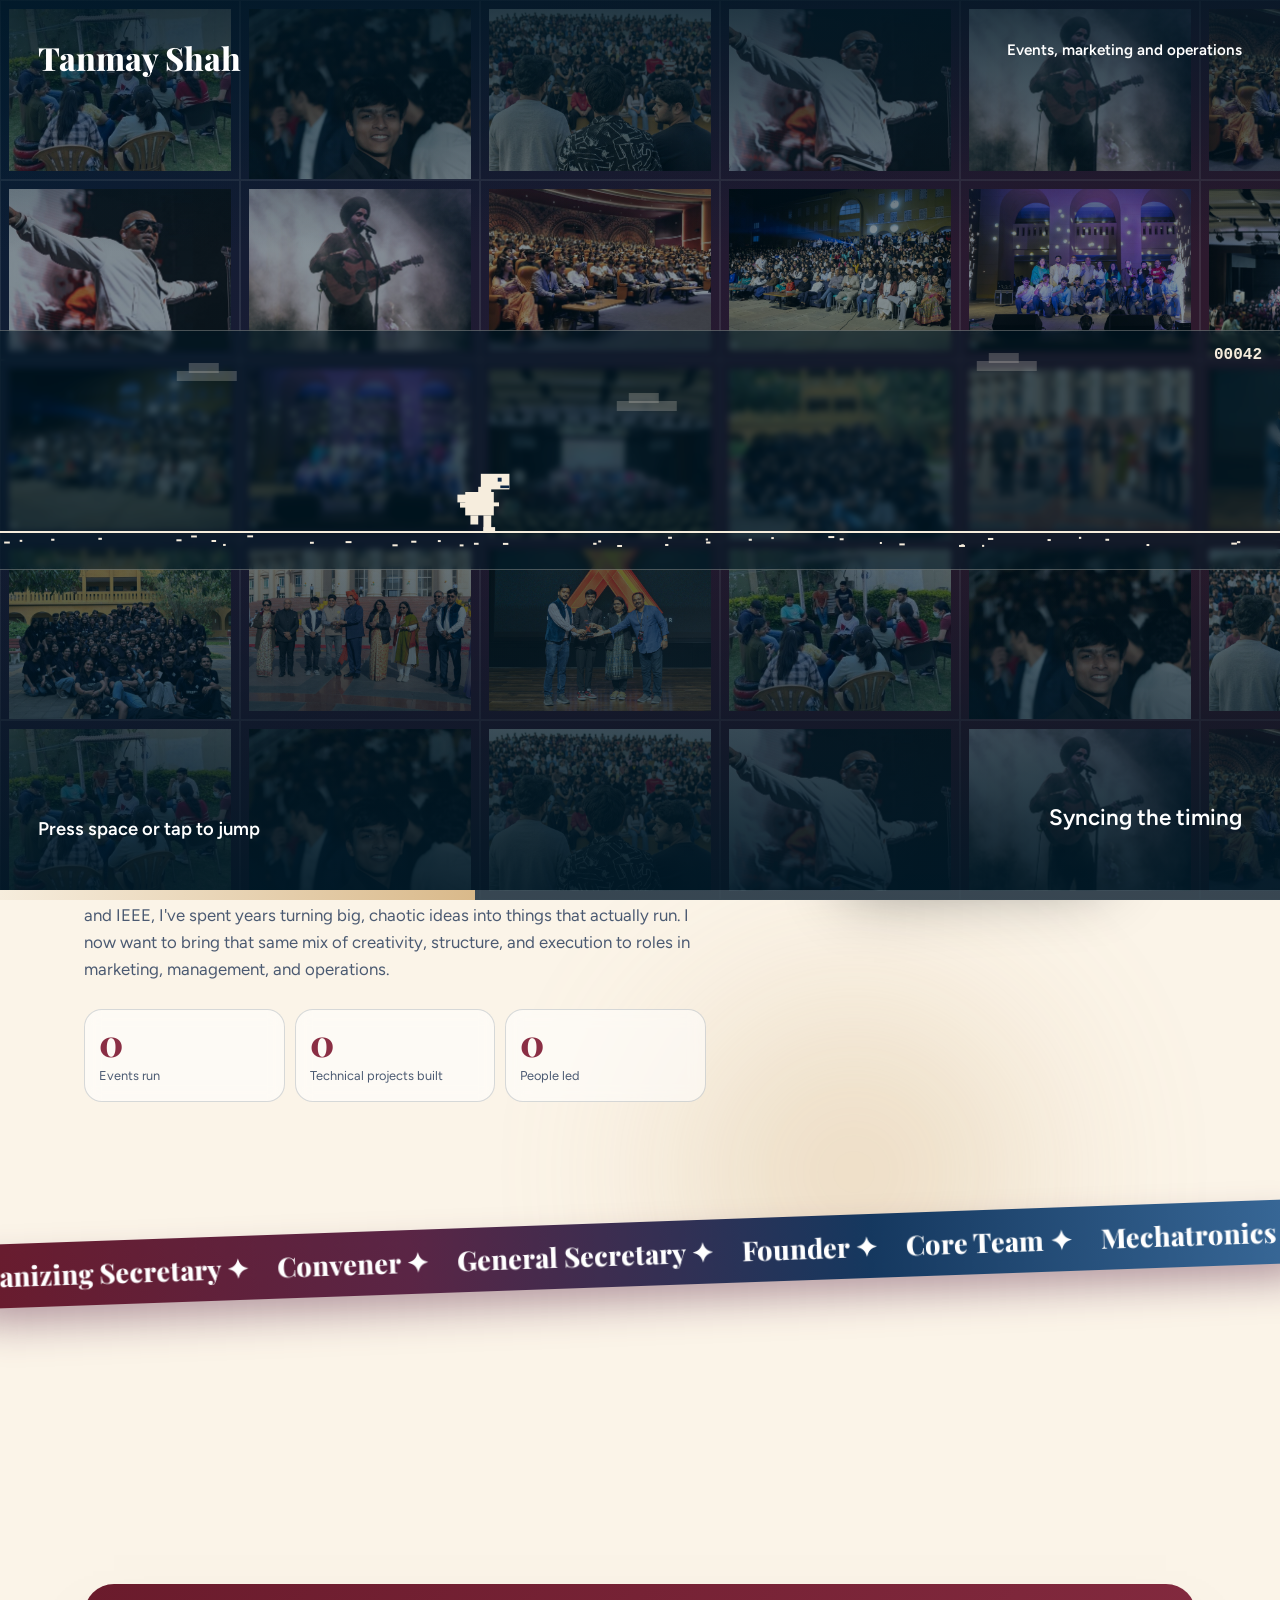
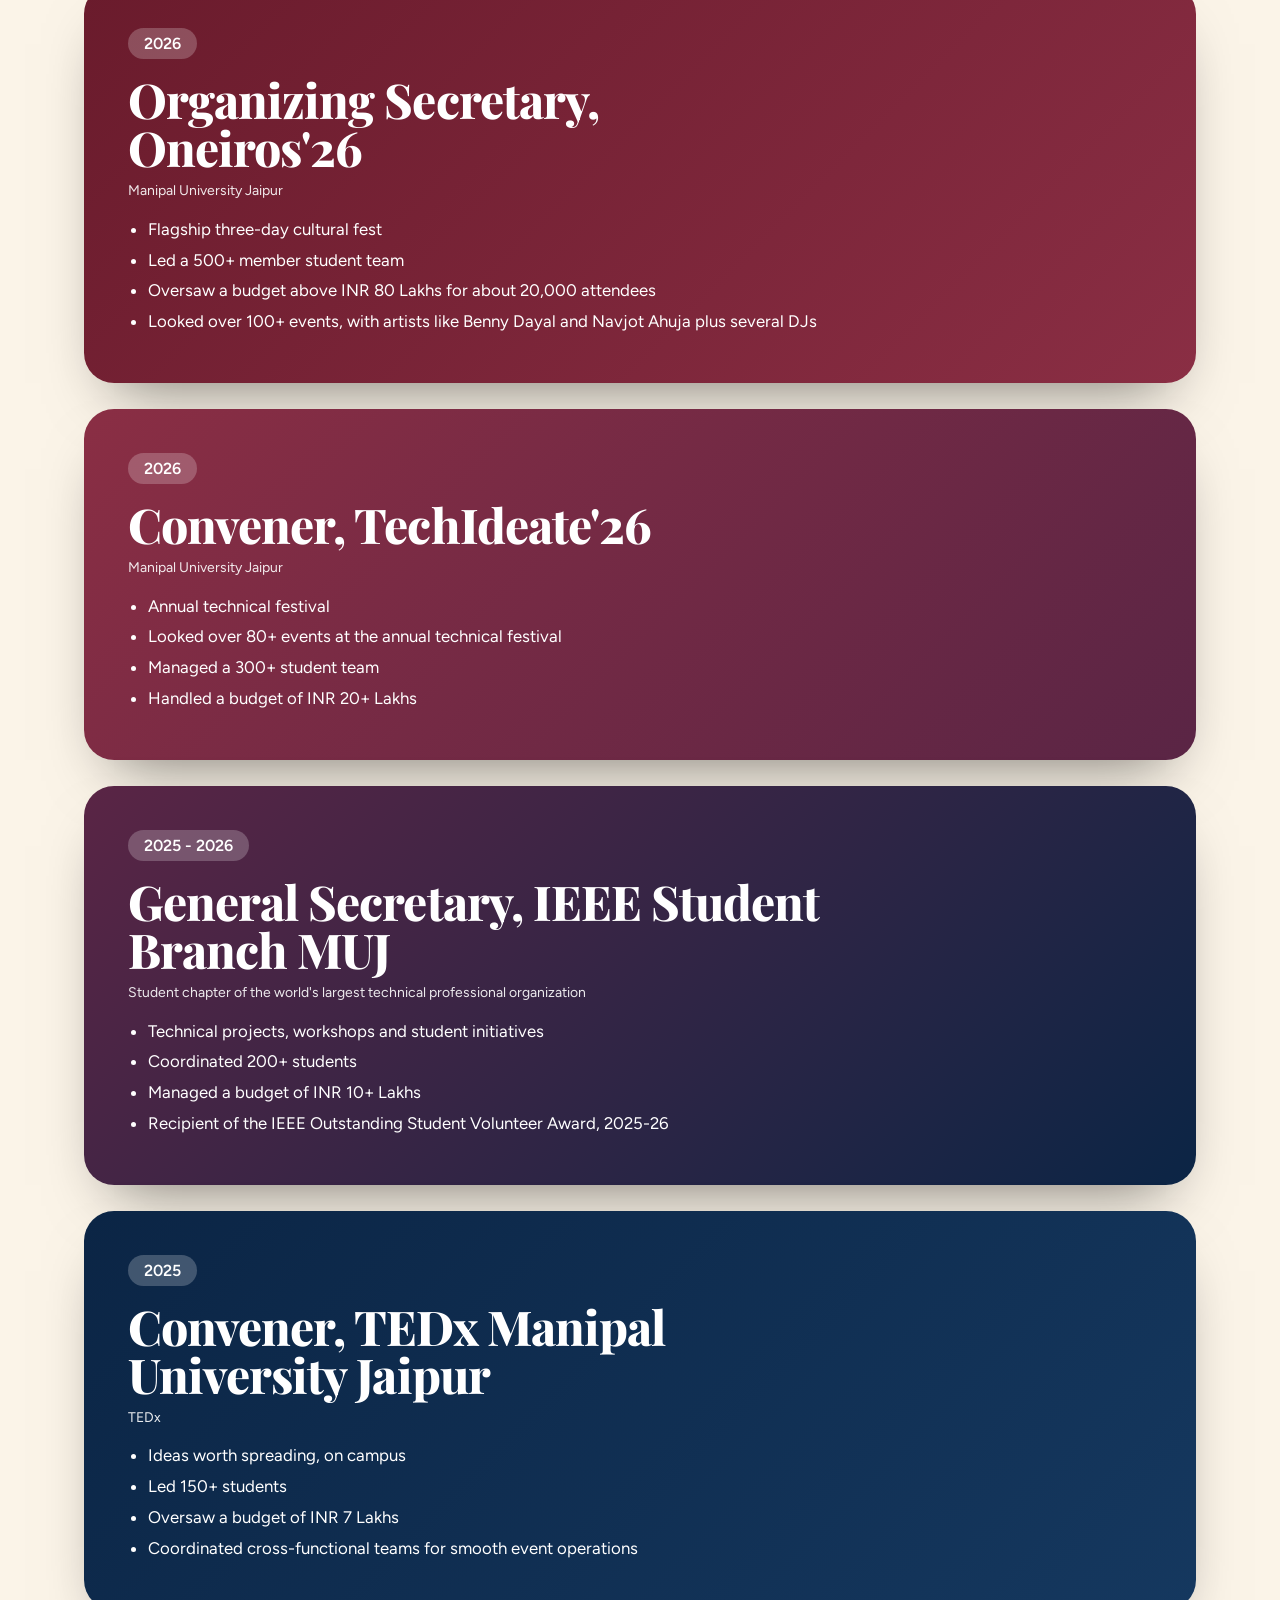
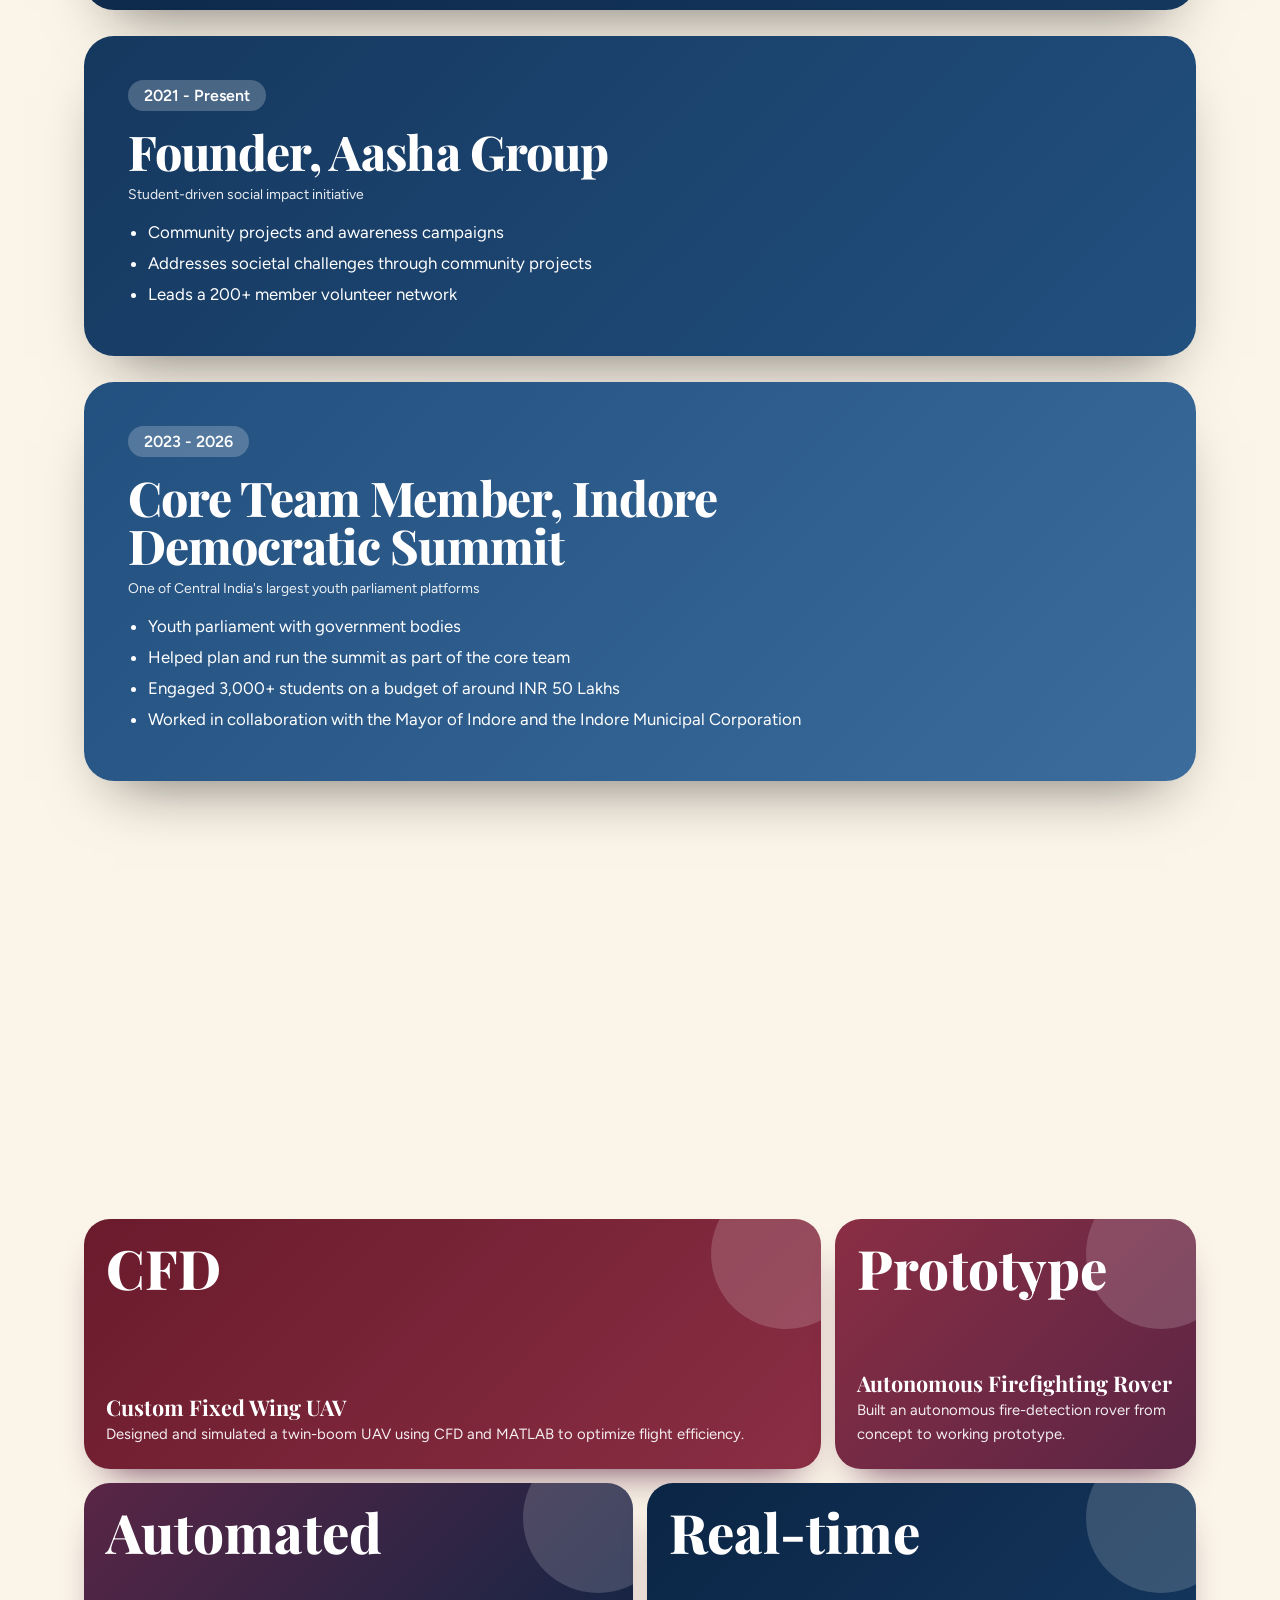
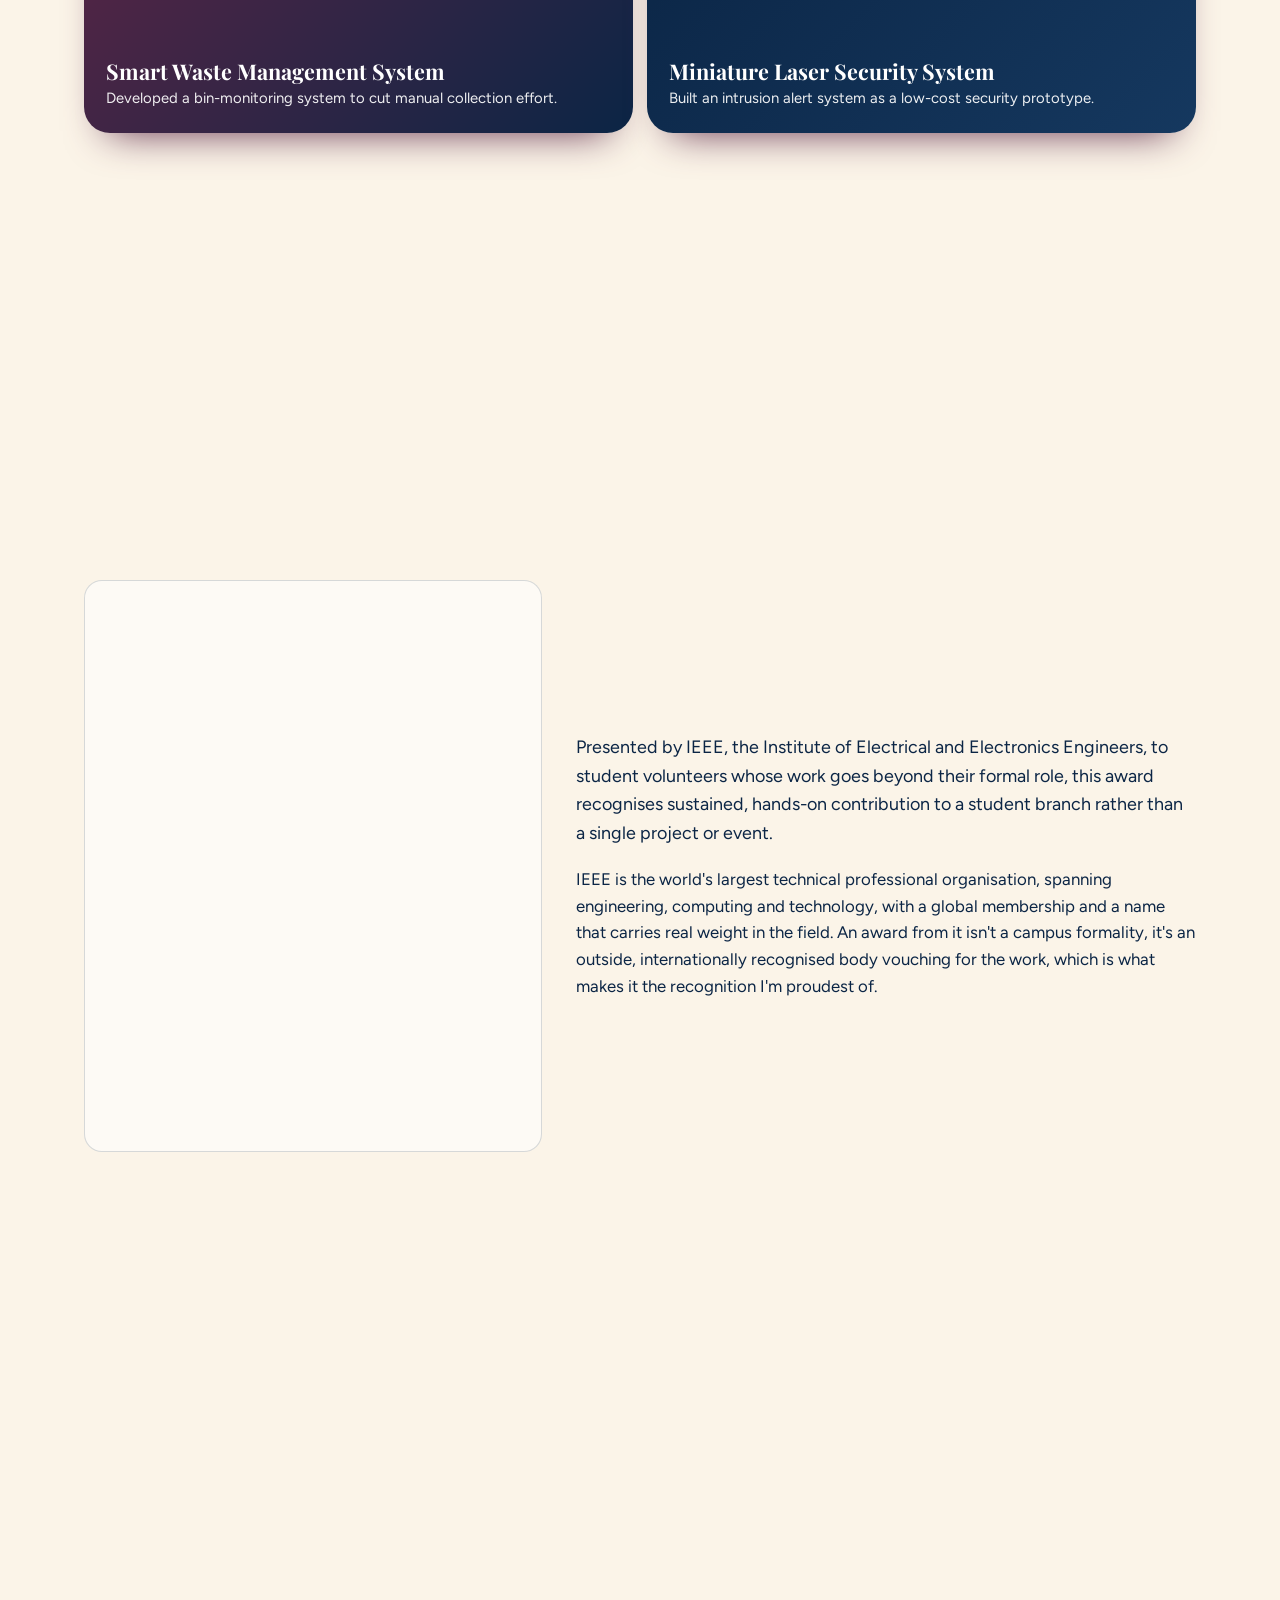
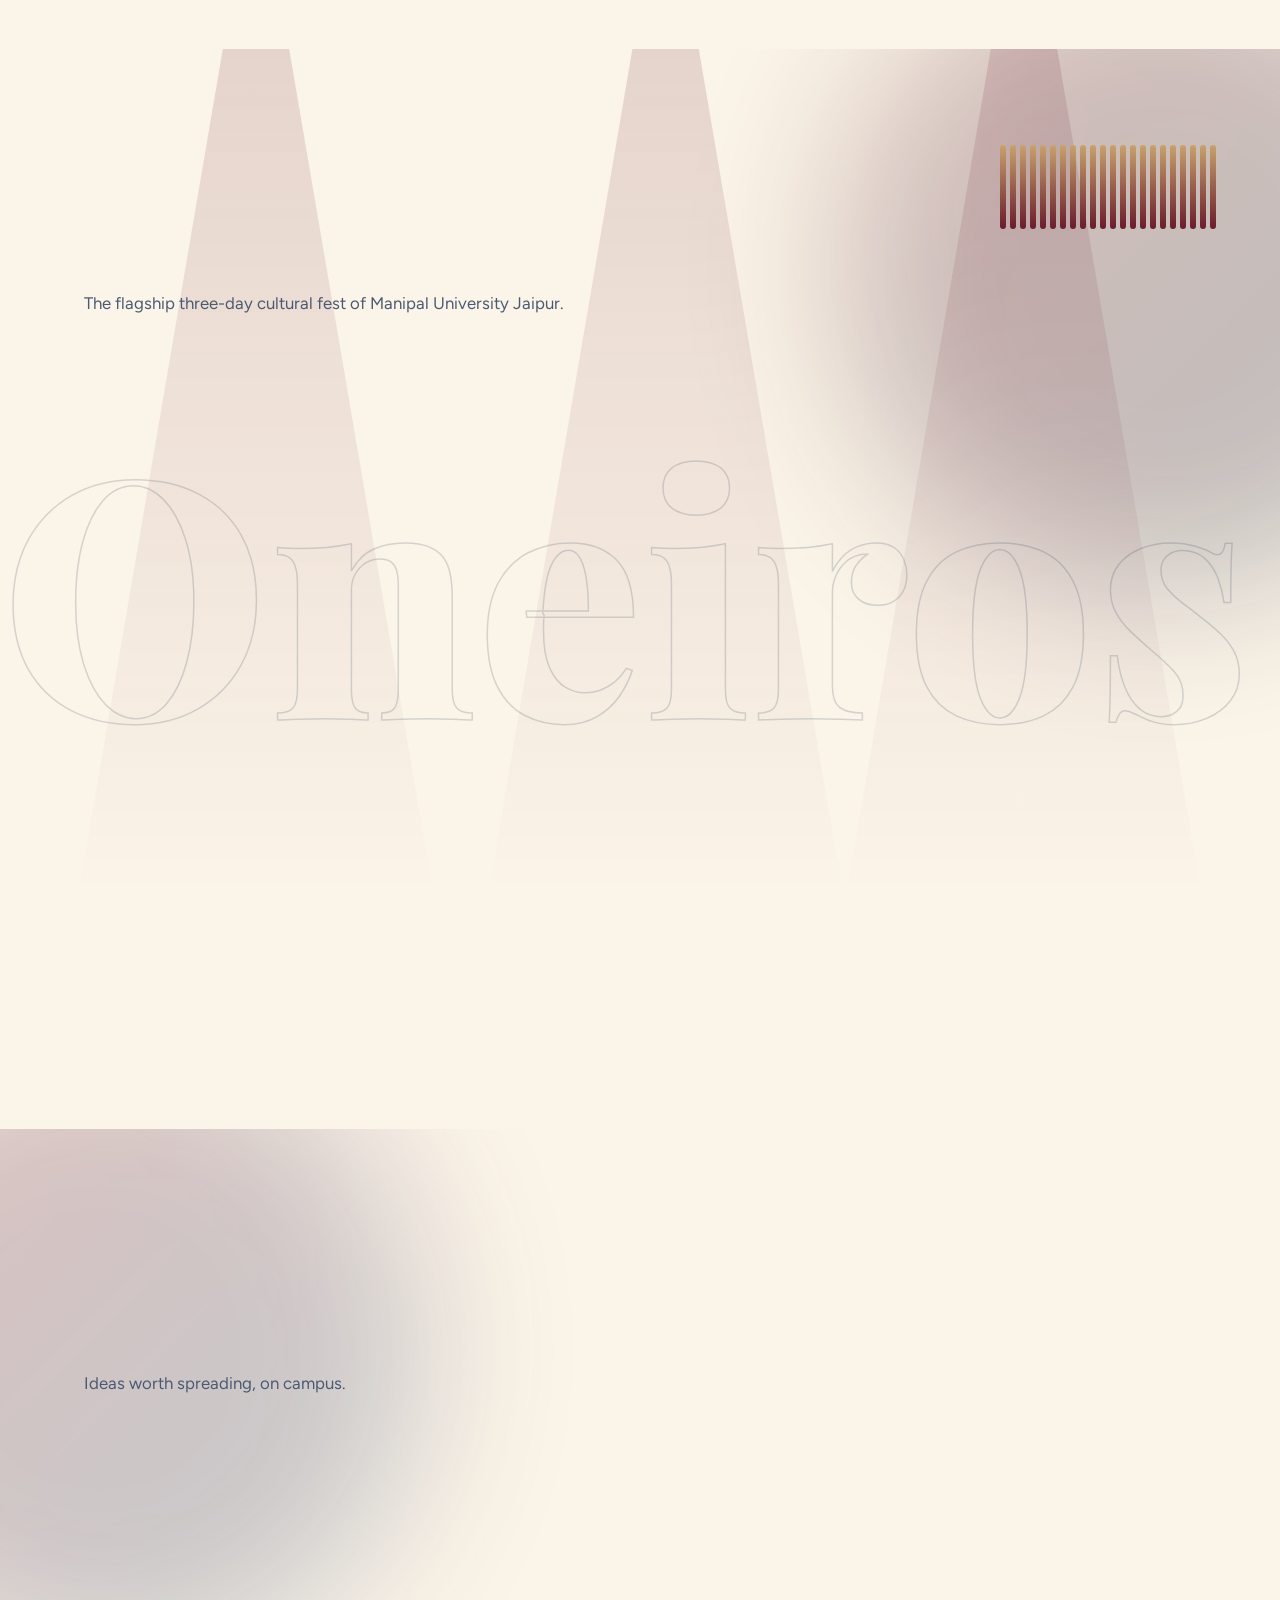
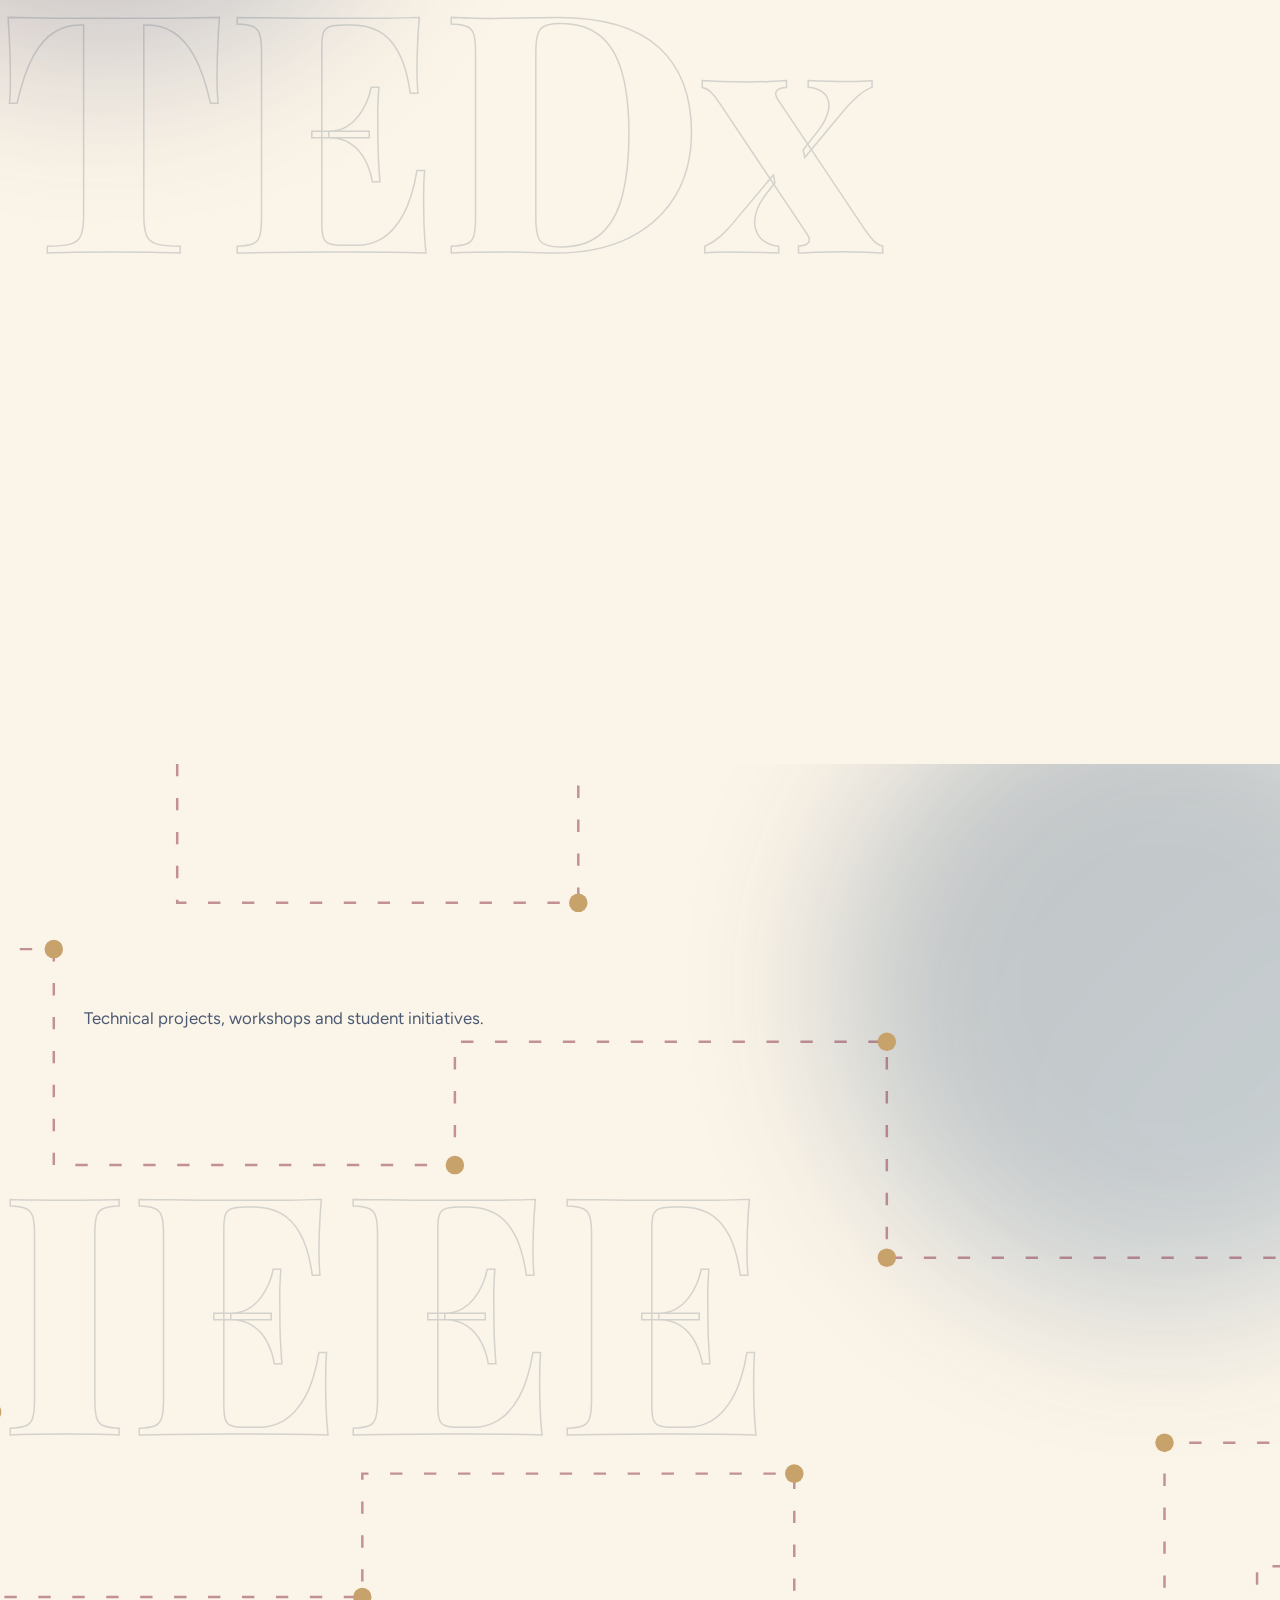
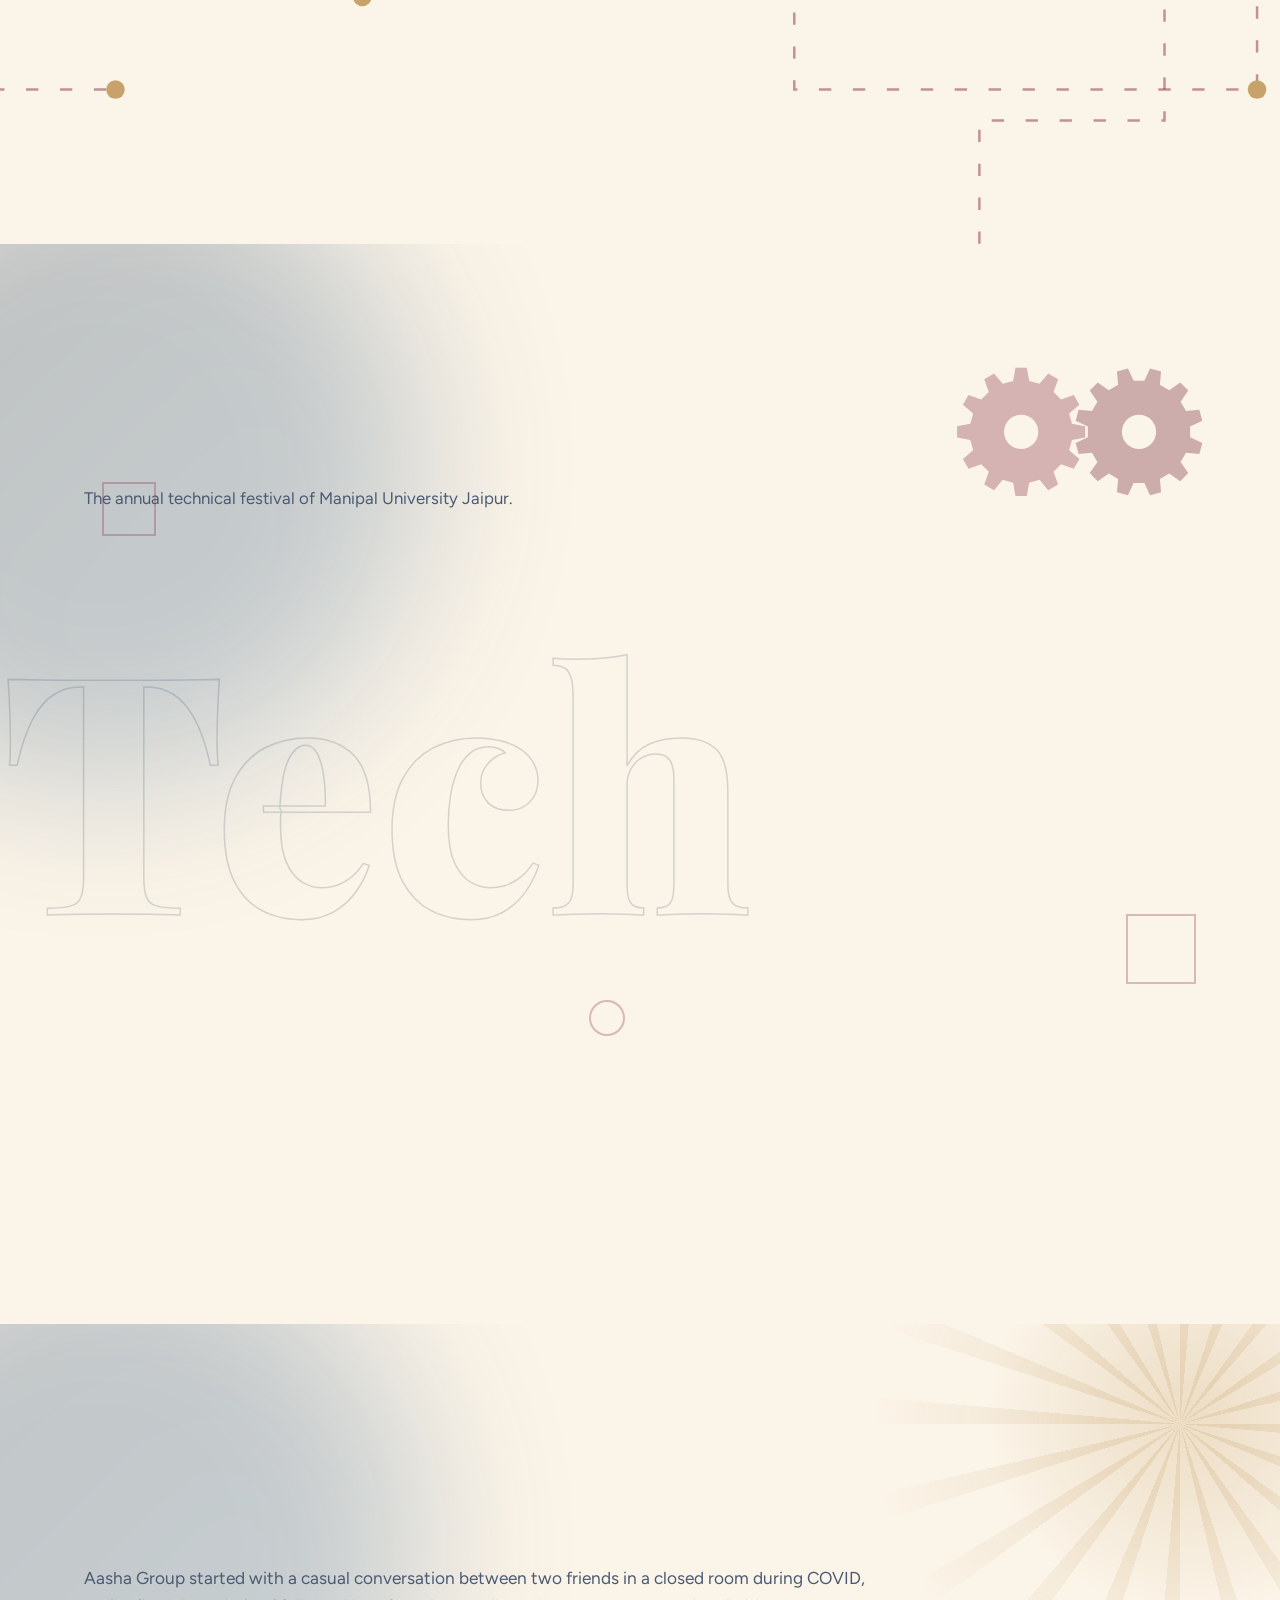
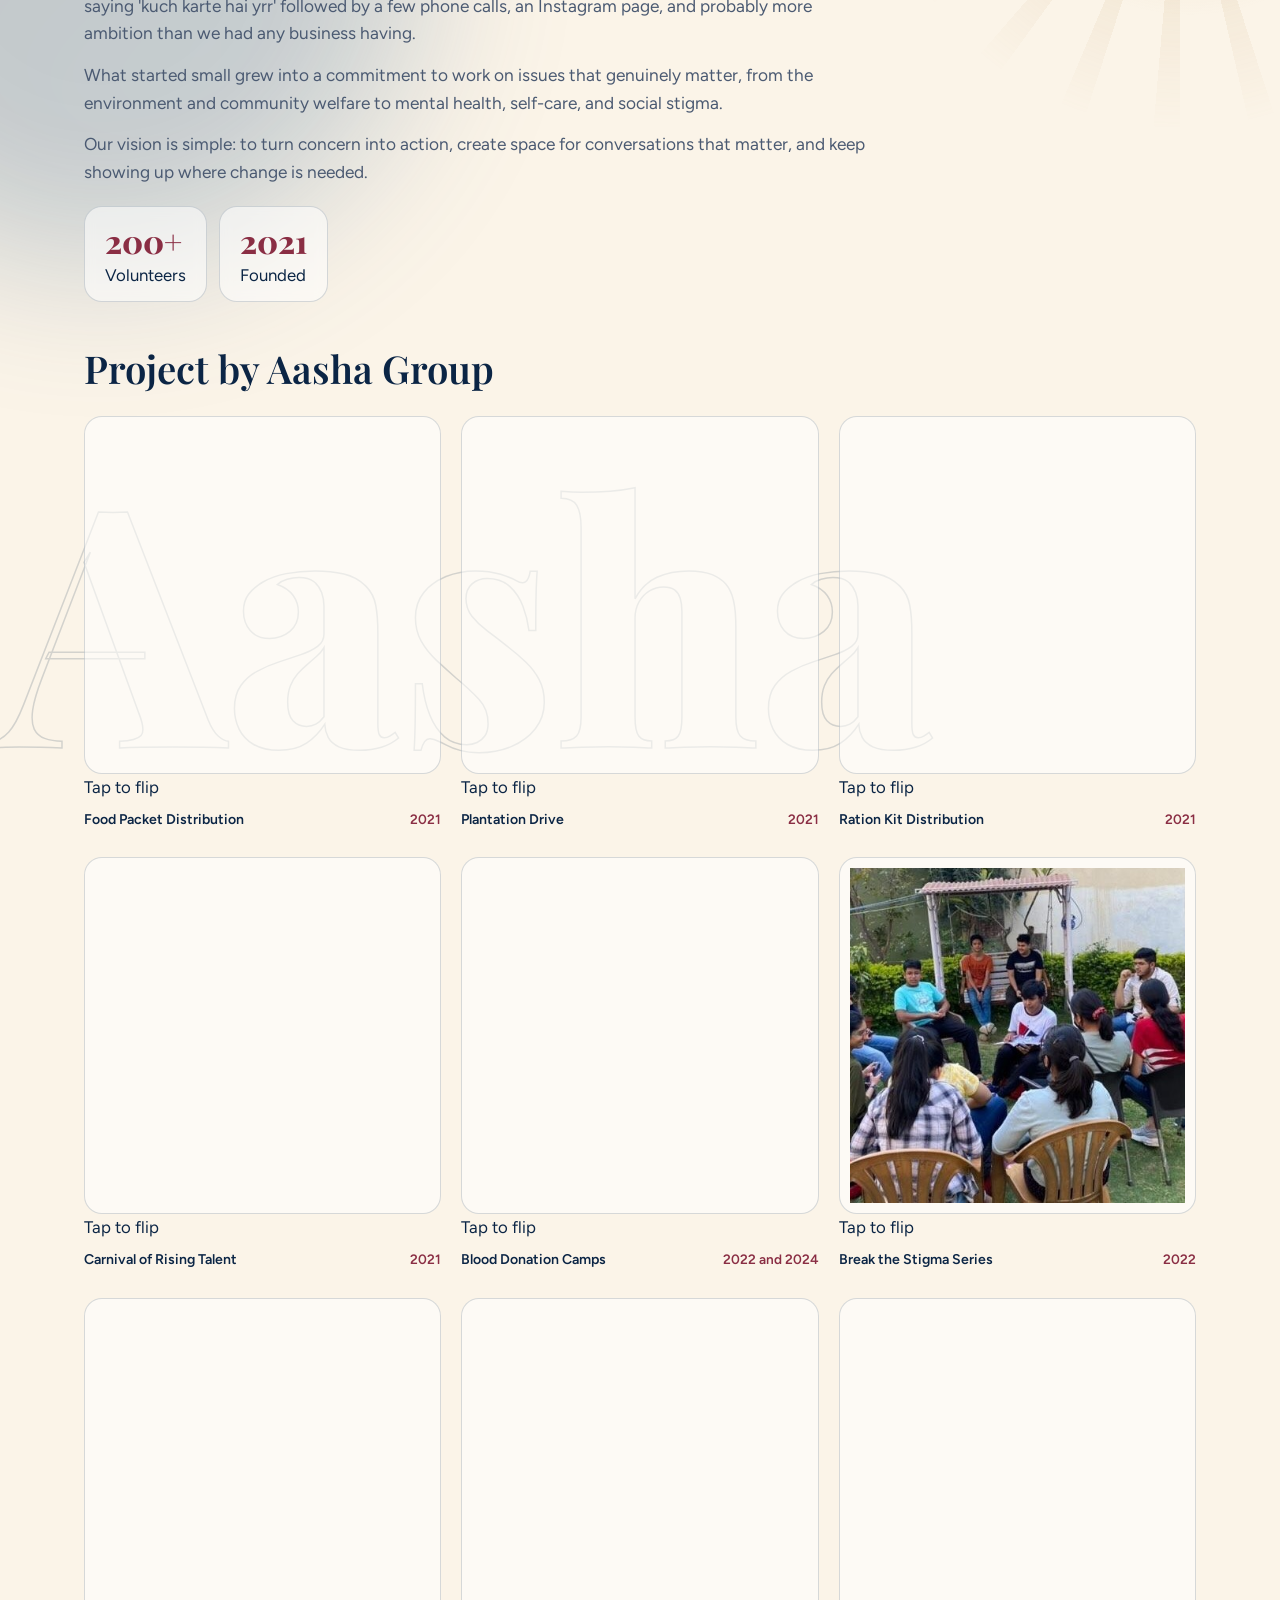
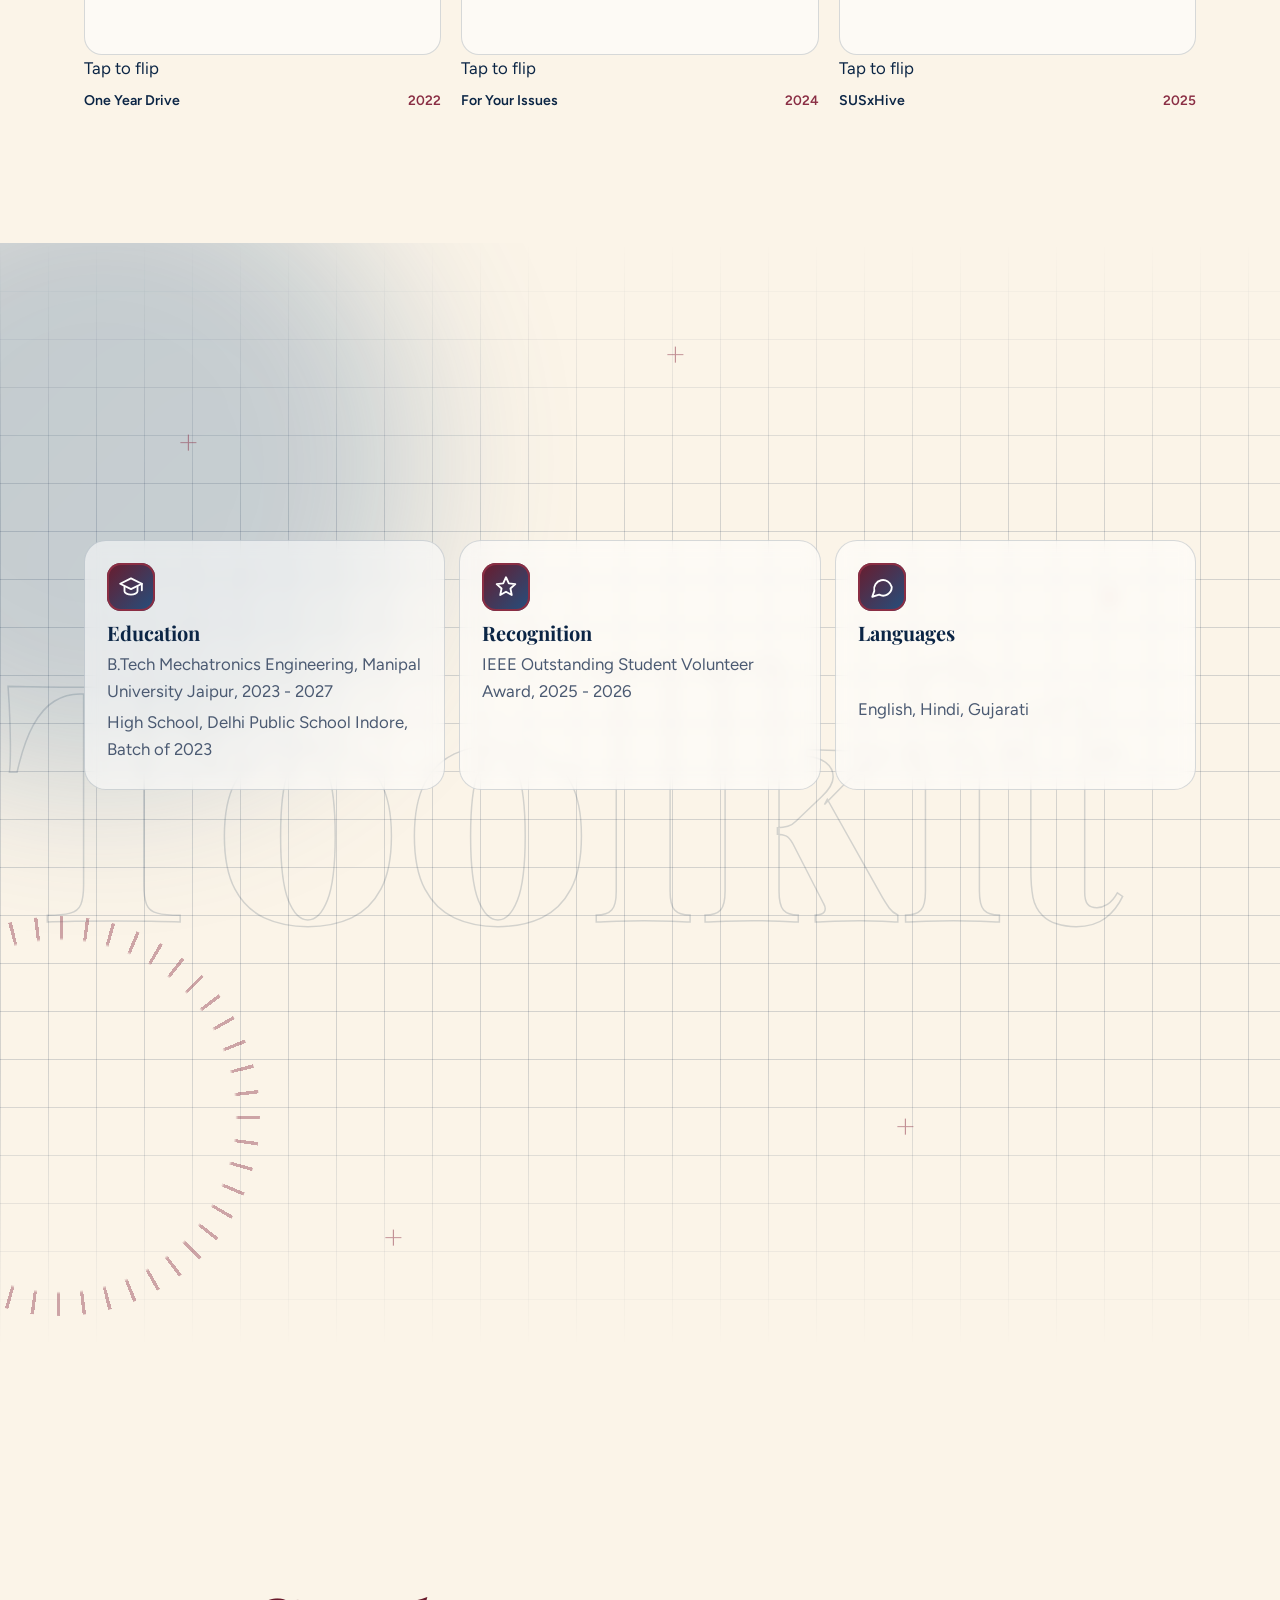
==== index.html @ f2cc5a5d "Add files via upload" ====
<!DOCTYPE html>
<html lang="en" class="ld">
<head>
<meta charset="utf-8">
<meta name="viewport" content="width=device-width, initial-scale=1, viewport-fit=cover">
<title>Tanmay Shah | Events, Marketing & Operations</title>
<link rel="preconnect" href="https://fonts.googleapis.com">
<link href="https://fonts.googleapis.com/css2?family=Playfair+Display:ital,wght@0,600;0,800;1,600&family=Figtree:wght@400;600&display=swap" rel="stylesheet">
<link rel="stylesheet" href="styles.css">
</head>
<body>
<div id="ld" aria-label="Loading"><div class="cu l"></div><div class="cu r"></div><div class="rows" id="ldr" aria-hidden="true"></div><div class="scrim"></div><div class="core"><div class="nm">Tanmay Shah</div><div class="tg">Events, marketing and operations</div><div class="gm"><canvas id="ldc" aria-hidden="true"></canvas></div><div class="hn">Press space or tap to jump</div><div class="msg" id="ldm">Warming up the systems</div><div class="bar"><i id="ldb"></i></div></div></div>
<noscript><style>#ld{display:none}html.ld{overflow:auto}</style></noscript>
<div id="spot"></div>
<header><nav id="nav"><b>TS</b></nav><div id="bar"></div></header>

<div id="top">
 <div class="blob" style="width:480px;height:480px;left:-140px;top:60px;background:var(--g1)"></div>
 <div class="blob" style="width:420px;height:420px;right:-100px;top:-40px;background:var(--g3);animation-delay:-5s"></div>
 <div class="blob" style="width:340px;height:340px;right:20%;bottom:-120px;background:var(--g4);animation-delay:-9s"></div>
 <section id="about"><div id="hero">
  <div>
   <span class="chip">Open to marketing, management and operations internships</span><span class="chip aw">IEEE Outstanding Student Volunteer Award, 2025-26</span>
   <h1><span class="ln"><span class="gt">Tanmay</span></span><span class="ln"><span class="gt">Shah</span></span></h1>
   <p class="deg">B.Tech Mechatronics, Manipal University Jaipur, 2027</p>
   <p class="tag gt" id="tagline"></p>
   <p class="muted">Mechatronics student who treats events like machines: they work when the systems, timing, and people all click. From school councils to flagship fests, TEDx, and IEEE, I've spent years turning big, chaotic ideas into things that actually run. I now want to bring that same mix of creativity, structure, and execution to roles in marketing, management, and operations.</p>
   <div class="stats" id="stats"></div>
  </div>
  <div class="stage" id="stage">
   <div class="halo"></div><span class="orb o1"></span><span class="orb o2"></span><span class="orb o3"></span>
   <div class="pframe" id="pass"><div class="tape"></div><div class="cvw"><div id="cover"></div></div><div class="pcap"><strong>Tanmay Shah <span class="urf">urf</span> Joyyy</strong></div></div>
  </div>
 </div></section>
</div>
<div class="tick" aria-hidden="true"><div id="tick"></div></div>

<section id="leadership"><h2 class="rv">Leadership roles and positions</h2><p class="muted rv">Scroll on. Each role stacks over the last.</p><div id="stack" style="margin-top:40px"></div></section>

<section id="projects"><h2 class="rv">The Engineer Side</h2><p class="muted rv">Four builds, from a fixed-wing UAV to a laser security system.</p><div class="bento" id="proj"></div></section>

<section id="award"><h2 class="rv">IEEE Outstanding Student Volunteer Award</h2><div class="awd"><div class="awp"></div><div class="awt"><p class="lead">Presented by IEEE, the Institute of Electrical and Electronics Engineers, to student volunteers whose work goes beyond their formal role, this award recognises sustained, hands-on contribution to a student branch rather than a single project or event.</p><p>IEEE is the world's largest technical professional organisation, spanning engineering, computing and technology, with a global membership and a name that carries real weight in the field. An award from it isn't a campus formality, it's an outside, internationally recognised body vouching for the work, which is what makes it the recognition I'm proudest of.</p></div></div></section>

<section id="quests"><h2 class="rv">Side quests</h2><p class="muted rv">The smaller stages where I learned how teams tick.</p><div class="cl" id="quest"></div><div class="mun rv" id="mun"></div></section>

<div class="band" id="oneiros" style="--g:linear-gradient(135deg,var(--c0),var(--c3))"><section><h2 class="rv">Oneiros'26</h2><p class="muted">The flagship three-day cultural fest of Manipal University Jaipur.</p><div id="d-ono" style="margin-top:28px"></div></section></div>
<div class="band alt" id="tedx" style="--g:linear-gradient(135deg,var(--c1),var(--c5))"><section><h2 class="rv">TEDx MUJ 2025</h2><p class="muted">Ideas worth spreading, on campus.</p><div id="d-tedx" style="margin-top:28px"></div></section></div>
<div class="band" id="ieee" style="--g:linear-gradient(135deg,var(--c4),var(--c6))"><section><h2 class="rv">IEEE Student Branch MUJ</h2><p class="muted">Technical projects, workshops and student initiatives.</p><div id="d-ieee" style="margin-top:28px"></div></section></div>
<div class="band alt" id="techideate" style="--g:linear-gradient(135deg,var(--c3),var(--c6))"><section><h2 class="rv">TechIdeate'26</h2><p class="muted">The annual technical festival of Manipal University Jaipur.</p><div id="d-tech" style="margin-top:28px"></div></section></div>



<div class="band alt" id="aasha" style="--g:linear-gradient(135deg,var(--c4),var(--c6))"><section id="aashaIn"></section></div>

<div class="band alt" id="skills" style="--g:linear-gradient(135deg,var(--c5),var(--c6))"><section><h2 class="rv">Toolkit</h2><p class="muted rv">What I bring to a team, and the credentials behind it.</p>
<div class="info"><div><span class="ic"><svg viewBox="0 0 24 24" width="26" height="26" fill="none" stroke="currentColor" stroke-width="1.7" stroke-linecap="round" stroke-linejoin="round"><path d="M2 9l10-5 10 5-10 5z"/><path d="M6 11.5V16c0 1.5 3 3 6 3s6-1.5 6-3v-4.5"/><path d="M22 9v6"/></svg></span><h3>Education</h3><p>B.Tech Mechatronics Engineering, Manipal University Jaipur, 2023 - 2027</p><p>High School, Delhi Public School Indore, Batch of 2023</p></div><div><span class="ic"><svg viewBox="0 0 24 24" width="26" height="26" fill="none" stroke="currentColor" stroke-width="1.7" stroke-linecap="round" stroke-linejoin="round"><path d="M12 3l2.6 5.6 6 .7-4.5 4.1 1.2 6L12 16.4 6.7 19.4l1.2-6L3.4 9.3l6-.7z"/></svg></span><h3>Recognition</h3><p>IEEE Outstanding Student Volunteer Award, 2025 - 2026</p></div><div><span class="ic"><svg viewBox="0 0 24 24" width="26" height="26" fill="none" stroke="currentColor" stroke-width="1.7" stroke-linecap="round" stroke-linejoin="round"><path d="M21 12a8 8 0 0 1-11.6 7.1L3 21l1.9-5.4A8 8 0 1 1 21 12z"/></svg></span><h3>Languages</h3><p class="hi"><i>Hello</i><i lang="hi">नमस्ते</i><i lang="gu">કેમ છો</i></p><p>English, Hindi, Gujarati</p></div></div>
<div class="grp" id="skillBox"></div></section></div>
<section id="contact"><h2 class="rv">Contact me</h2><p class="big gt" id="ctag"></p><div class="links" id="links"></div></section>
<footer>Built by Tanmay Shah</footer>

<script src="script.js"></script>
</body>
</html>
---- styles.css ----
:root{--bg:#FBF4E8;--ink:#0B2545;--muted:#4B5A72;--glass:rgba(255,255,255,.55);--line:rgba(11,37,69,.16);--s0:#FBF4E8;--s1:#F6EDDD;--s2:#EFE4D2;--s3:#E2E5EC;--s4:#EFE3D6;--s5:#F0DAD3;--s6:#F6EDDD;--c0:#6A1B2C;--c1:#8A2E44;--c2:#5A2545;--c3:#0B2545;--c4:#15385F;--c5:#22507F;--c6:#3B6C9C;
--g1:#6A1B2C;--g2:#8A2E44;--g3:#0B2545;--g4:#C8A26B;--hd:'Playfair Display',Georgia,serif;--bd:'Figtree',system-ui,sans-serif;
box-sizing:border-box;padding-top:env(safe-area-inset-top,0px);padding-bottom:env(safe-area-inset-bottom,0px)}
@media (prefers-color-scheme:dark){:root:not([data-theme="light"]){--bg:#0A2038;--ink:#F6EDDD;--muted:#B5BDCB;--glass:rgba(246,237,221,.07);--line:rgba(246,237,221,.18);--s0:#081A30;--s1:#0B2545;--s2:#102E56;--s3:#1F2650;--s4:#3A1B3A;--s5:#56182C;--s6:#2A0F1B;--g1:#E3899C;--g2:#F0DFC2;--g3:#F6EDDD;--g4:#D9B98A}}
:root[data-theme="dark"]{--bg:#0A2038;--ink:#F6EDDD;--muted:#B5BDCB;--glass:rgba(246,237,221,.07);--line:rgba(246,237,221,.18);--s0:#081A30;--s1:#0B2545;--s2:#102E56;--s3:#1F2650;--s4:#3A1B3A;--s5:#56182C;--s6:#2A0F1B;--g1:#E3899C;--g2:#F0DFC2;--g3:#F6EDDD;--g4:#D9B98A}
*{box-sizing:border-box}
html{scroll-behavior:smooth;scroll-padding-top:90px;background:var(--s0) linear-gradient(180deg,var(--s0),var(--s1) 17%,var(--s2) 34%,var(--s3) 50%,var(--s4) 66%,var(--s5) 82%,var(--s6))}
body{margin:0;font-variant-numeric:lining-nums;color:var(--ink);font:400 1.05rem/1.6 var(--bd);overflow-x:hidden}
h1,h2,h3{font-family:var(--hd);margin:0;line-height:1}
a{color:inherit}
:focus-visible{outline:3px solid var(--g4);outline-offset:3px}
body::after{content:"";position:fixed;inset:0;pointer-events:none;z-index:50;opacity:.07;background:url("data:image/svg+xml,%3Csvg xmlns='http://www.w3.org/2000/svg' width='160' height='160'%3E%3Cfilter id='n'%3E%3CfeTurbulence baseFrequency='.9' numOctaves='2'/%3E%3C/filter%3E%3Crect width='160' height='160' filter='url(%23n)'/%3E%3C/svg%3E")}
#spot{position:fixed;inset:0;pointer-events:none;z-index:1;background:radial-gradient(500px circle at var(--mx,50%) var(--my,30%),rgba(138,46,68,.13),transparent 60%)}
.gt{display:inline-block}
@keyframes flow{to{background-position:260% 0}}
@keyframes up{from{transform:translateY(110%)}}
@keyframes bob{50%{transform:translate(30px,-40px) scale(1.1)}}
@keyframes spin{to{transform:rotate(360deg)}}
@keyframes roll{to{transform:translateX(-50%)}}
/* nav */
header{position:fixed;top:calc(10px + env(safe-area-inset-top,0px));left:50%;transform:translateX(-50%);z-index:20;width:min(96vw,900px);border-radius:99px;background:var(--glass);border:1px solid var(--line);backdrop-filter:blur(16px);-webkit-backdrop-filter:blur(16px);overflow:hidden}
nav{display:flex;gap:4px;align-items:center;padding:8px 10px 8px 18px;overflow-x:auto;white-space:nowrap;scrollbar-width:none}
nav b{font:800 1rem var(--hd);margin-right:auto;padding-right:14px}
nav a,nav button{font:600 .82rem var(--bd);text-decoration:none;padding:7px 12px;border-radius:99px;border:0;background:none;color:var(--ink);cursor:pointer}
nav a:hover,nav button:hover{background:var(--line)}
nav a.on{background:linear-gradient(100deg,var(--c0),var(--c4));color:#fff}
#bar{height:3px;width:0;background:linear-gradient(90deg,var(--c0),var(--c2),var(--c4),var(--c6))}
section{position:relative;z-index:2;padding:clamp(70px,10vw,120px) clamp(18px,5vw,64px);max-width:1240px;margin:0 auto}
h2{font-size:clamp(2.4rem,7vw,5rem);font-weight:600;letter-spacing:-.02em;margin-bottom:14px}
.muted{color:var(--muted);max-width:58ch;margin:0}
/* hero */
#top{position:relative;overflow:hidden}
.blob{position:absolute;border-radius:50%;filter:blur(100px);opacity:.3;animation:bob 14s ease-in-out infinite;pointer-events:none}
#hero{min-height:92svh;display:grid;grid-template-columns:1.15fr .85fr;gap:30px;align-items:center;padding-top:120px}
.chip{display:inline-block;font:600 .85rem var(--bd);padding:7px 14px;border-radius:99px;border:1px solid var(--line);background:var(--glass);margin:0 8px 14px 0}
.chip::before{content:"";display:inline-block;width:8px;height:8px;border-radius:50%;background:var(--g4);margin-right:8px}
h1{font-size:clamp(3.8rem,13vw,9.6rem);font-weight:800;letter-spacing:-.03em;line-height:.95}
.ln{display:block;overflow:hidden;padding:.05em .06em .2em 0}
.ln .gt{animation:up .9s cubic-bezier(.2,.8,.2,1) both}
.ln:nth-child(2) .gt{animation-delay:.12s}
.deg{font-weight:600;margin:18px 0 6px}
.tag{font:800 clamp(1.5rem,3.4vw,2.3rem)/1.1 var(--hd);margin:0 0 16px}
.stats{display:grid;grid-template-columns:repeat(3,1fr);gap:10px;margin-top:26px}
.stat{padding:14px;border-radius:18px;background:var(--glass);border:1px solid var(--line);backdrop-filter:blur(8px)}
.stat strong{display:block;font:800 clamp(1.5rem,3.2vw,2.3rem)/1 var(--hd)}
.stat span{font-size:.8rem;color:var(--muted)}
.stage{position:relative;padding:22px}
.pframe{width:min(300px,80%);margin:0 auto;background:#fdfaf3;padding:14px 14px 58px;box-shadow:0 30px 60px -22px rgba(0,0,0,.45),0 1px 0 rgba(0,0,0,.04);position:relative;z-index:1;transform:perspective(900px) rotateX(var(--rx,0deg)) rotateY(var(--ry,0deg)) rotate(-3deg);transition:transform .2s}
.tape{position:absolute;top:-13px;left:50%;width:92px;height:28px;margin-left:-46px;background:rgba(228,214,184,.85);box-shadow:0 3px 6px rgba(0,0,0,.18);transform:rotate(-2deg);z-index:2}
.cvw{overflow:hidden;background:#111}
.cvw .ph{aspect-ratio:4/5;border-radius:0;border:0}
.cvw #cover,.cvw .ph{width:100%;height:100%}
.pcap{position:absolute;left:10px;right:10px;bottom:16px;text-align:center}
.pcap strong{display:block;font:italic 600 1.15rem 'Playfair Display',serif;color:#2a2a2a}
.pcap .urf{color:#8a2e44}
@keyframes morph{0%{border-radius:62% 38% 55% 45%/55% 42% 58% 45%}50%{border-radius:45% 55% 40% 60%/50% 55% 45% 50%}100%{border-radius:55% 45% 62% 38%/45% 58% 42% 55%}}
.stage{position:relative}
.halo{position:absolute;left:50%;top:50%;width:78%;aspect-ratio:1;border-radius:50%;background:radial-gradient(circle,var(--g2) 0%,var(--g4) 45%,transparent 72%);opacity:.32;filter:blur(38px);transform:translate(-50%,-50%);animation:halobreathe 6s ease-in-out infinite;z-index:0}
@keyframes halobreathe{0%,100%{transform:translate(-50%,-50%) scale(1);opacity:.28}50%{transform:translate(-50%,-50%) scale(1.12);opacity:.42}}
.orb{position:absolute;left:50%;top:50%;width:8px;height:8px;border-radius:50%;background:var(--g4);box-shadow:0 0 10px 2px var(--g4);z-index:0;opacity:.7;animation:orbit linear infinite}
.o1{animation-duration:17s;--r:52%}
.o2{animation-duration:23s;animation-direction:reverse;--r:58%}
.o3{animation-duration:29s;--r:45%;opacity:.5}
@keyframes orbit{from{transform:translate(-50%,-50%) rotate(0deg) translateX(var(--r)) rotate(0deg)}to{transform:translate(-50%,-50%) rotate(360deg) translateX(var(--r)) rotate(-360deg)}}
@media(prefers-reduced-motion:reduce){.halo,.orb{animation:none;opacity:.3}}
/* ticker */
.tick{position:relative;z-index:3;transform:rotate(-2deg);margin:0 -4vw;background:linear-gradient(90deg,var(--c0),var(--c2),var(--c4),var(--c6));color:#fff;overflow:hidden;padding:14px 0;box-shadow:0 20px 50px -20px var(--c2)}
.tick div{display:flex;width:max-content;animation:roll 42s linear infinite}
.tick span{font:800 clamp(1.1rem,2.6vw,1.7rem) var(--hd);padding-right:28px;white-space:nowrap}
/* photo slot */
.ph{aspect-ratio:4/3;border-radius:18px;overflow:hidden;display:grid;place-items:center;text-align:center;padding:10px;font-size:.8rem;color:var(--muted);background:var(--glass);border:1px solid var(--line)}
.ph img{width:100%;height:100%;object-fit:cover;display:block}
/* stacking leadership */
.lc{position:sticky;top:calc(96px + var(--i)*14px);border-radius:30px;padding:clamp(22px,4vw,44px);color:#fff;background:var(--g);min-height:270px;margin-bottom:26px;box-shadow:0 30px 60px -30px rgba(0,0,0,.55);transition:transform .3s}
.lc:hover{transform:scale(1.015)}
.yr{display:inline-block;font:600 1rem var(--bd);padding:6px 16px;border-radius:99px;background:rgba(255,255,255,.22);margin-bottom:16px}
.lc h3{font-size:clamp(1.7rem,4.4vw,3rem);font-weight:800;letter-spacing:-.02em;max-width:22ch}
.lc small{display:block;opacity:.9;margin:8px 0 14px;max-width:60ch}
.lc ul{margin:0;padding-left:20px;max-width:70ch}
.lc li{margin:4px 0}
/* polaroids */
.rail{display:flex;gap:26px;overflow-x:auto;scroll-snap-type:x mandatory;padding:36px 8px 44px;margin-top:10px}
.pol{flex:0 0 min(76vw,270px);scroll-snap-align:center;background:#fff;color:#17123F;padding:12px 12px 20px;border-radius:6px;transform:rotate(var(--r));box-shadow:0 24px 40px -18px rgba(0,0,0,.5);transition:transform .3s}
.pol:hover{transform:rotate(0) translateY(-10px) scale(1.05)}
.pol .ph{aspect-ratio:1;border-radius:2px;color:#5B5683}
.pol h3{font-size:1.2rem;margin:14px 0 2px}
.pol p{margin:0;font-size:.9rem;color:#5B5683}
.pol em{font-style:normal;font-weight:600;color:#D6246E;font-size:.85rem}
/* bento */
.bento{display:grid;grid-template-columns:repeat(6,1fr);gap:14px;margin-top:34px}
.bc{grid-column:span 2;min-height:250px;perspective:1200px;cursor:pointer;position:relative;transition:transform .3s}
.bc.w{grid-column:span 4}.bc.h{grid-column:span 3}.bc.f{grid-column:span 6;min-height:170px}
.bc:hover{transform:translateY(-6px)}.bc{position:relative;border-radius:26px;overflow:hidden;background:var(--g);box-shadow:0 22px 40px -24px var(--c2);color:#fff;padding:22px;display:flex;flex-direction:column;justify-content:space-between}
.bc strong,.bc div{position:relative}
.bc::after{content:"";position:absolute;right:-40px;top:-40px;width:150px;height:150px;border-radius:50%;background:rgba(255,255,255,.16);transition:transform .4s;z-index:0}
.bc:hover::after{transform:scale(2.2)}
.bc strong{font:800 clamp(2rem,4.4vw,3.4rem)/1 var(--hd)}
.bc h3{font-size:1.35rem;margin-bottom:4px}
.bc p{margin:0;font-size:.93rem;opacity:.92}
/* bands */
.band{position:relative;z-index:2;overflow:hidden}
.band>section{padding-top:clamp(80px,11vw,130px);padding-bottom:clamp(80px,11vw,130px)}
.band::before{content:"";position:absolute;width:640px;height:640px;right:-200px;top:-100px;border-radius:50%;background:var(--g);opacity:.26;filter:blur(80px);pointer-events:none}

.tabs{display:flex;gap:10px;flex-wrap:wrap;margin:26px 0}
.tabs button{font:600 1rem var(--bd);padding:11px 22px;border-radius:99px;border:2px solid var(--ink);background:none;color:var(--ink);cursor:pointer;transition:transform .2s}
.tabs button:hover{transform:scale(1.05)}
.tabs button[aria-selected=true]{background:linear-gradient(100deg,var(--c1),var(--c3));color:#fff;border-color:transparent}
.dive{display:grid;grid-template-columns:1fr 1fr;gap:34px;align-items:start}
.dive h3{font-size:clamp(1.9rem,4vw,2.8rem);margin-bottom:12px}
.dive h4{font:800 1.3rem var(--hd);margin:20px 0 6px}
.facts{display:flex;gap:12px;flex-wrap:wrap;margin:20px 0}
.fact{background:var(--glass);border:1px solid var(--line);border-radius:18px;padding:12px 20px;backdrop-filter:blur(6px)}
.fact b{display:block;font:800 2rem var(--hd);color:var(--g2)}
.band ul{padding-left:20px}
.shots{display:grid;grid-template-columns:1fr 1fr;gap:12px}
.shots .ph{aspect-ratio:5/4}
.shots .ph:first-child{grid-column:span 2;transform:rotate(-1.5deg)}
.shots .ph:nth-child(3){transform:rotate(1.5deg)}

/* contact */
#award .awd{display:grid;grid-template-columns:.85fr 1.15fr;gap:34px;align-items:center;margin-top:30px}
#award .awp .ph{aspect-ratio:4/5}
#award .lead{font-size:1.12rem}
@media(max-width:820px){#award .awd{grid-template-columns:1fr}}
#contact{text-align:center}
.big{font:800 clamp(2.6rem,9vw,7rem)/.95 var(--hd);letter-spacing:-.04em;margin:10px auto 0;max-width:14ch}
.links{display:flex;gap:14px;justify-content:center;flex-wrap:wrap;margin-top:38px}
.links a{color:#fff;background:linear-gradient(100deg,var(--c0),var(--c5));text-decoration:none;font-weight:600;padding:17px 30px;min-height:44px;display:inline-flex;align-items:center;border-radius:99px;box-shadow:0 18px 40px -16px var(--c2);transition:transform .15s}
footer{position:relative;z-index:2;text-align:center;padding:30px;color:var(--muted);font-size:.85rem}
.cl{display:grid;grid-template-columns:repeat(6,1fr);gap:46px 30px;margin-top:46px;align-items:start}.cl>.fc:nth-child(-n+2){grid-column:span 3}.cl>.fc:nth-child(n+3){grid-column:span 2}
.cl .ph{aspect-ratio:1}.cl h3{font-size:1.25rem;margin:12px 0 2px}.cl p{margin:0;font-size:.9rem;color:var(--muted)}.cl em{font-style:normal;font-weight:600;color:var(--g2);font-size:.85rem}
.fp,.st,.sk .in{color:#17123F}.fp p,.st p,.sk p{color:#5B5683}
.fp{background:#fff;padding:12px 12px 22px;border-radius:6px;box-shadow:0 24px 40px -18px rgba(0,0,0,.5);position:relative;transform-origin:50% 0;animation:swing 5s ease-in-out infinite}
.fp::before{content:"";position:absolute;top:-14px;left:50%;width:92px;height:26px;margin-left:-46px;background:rgba(255,193,60,.8);transform:rotate(-3deg)}
.fs{background:#14102E;color:#fff;padding:28px 14px 28px;border-radius:8px;position:relative;box-shadow:0 24px 40px -20px rgba(0,0,0,.6)}
.fs::before,.fs::after{content:"";position:absolute;left:0;right:0;height:9px;background:repeating-linear-gradient(90deg,transparent 0 8px,rgba(255,255,255,.85) 8px 18px,transparent 18px 26px);animation:scan 2.4s linear infinite}
.fs::before{top:9px}.fs::after{bottom:9px}
.fs .ph{aspect-ratio:4/3;border-radius:2px;color:#d6d1fa;border-color:rgba(255,255,255,.4);background:rgba(255,255,255,.08)}
.fs p{color:#d6d1fa}.fs em{color:var(--g4)}
.tk{background:linear-gradient(135deg,var(--c0),var(--c2));color:#fff;border-radius:16px;padding:14px;position:relative;overflow:hidden;-webkit-mask:radial-gradient(circle 11px at 0 var(--n,179px),#0000 98%,#000) 0 0/51% 100% no-repeat,radial-gradient(circle 11px at 100% var(--n,179px),#0000 98%,#000) 100% 0/51% 100% no-repeat;mask:radial-gradient(circle 11px at 0 var(--n,179px),#0000 98%,#000) 0 0/51% 100% no-repeat,radial-gradient(circle 11px at 100% var(--n,179px),#0000 98%,#000) 100% 0/51% 100% no-repeat;transition:transform .3s}
.mun .tk:hover{transform:translateY(-6px)}

.tk .ph{aspect-ratio:auto;height:190px;color:#fff;border-color:rgba(255,255,255,.5);background:rgba(255,255,255,.14)}
.tk hr{border:0;border-top:2px dashed rgba(255,255,255,.7);margin:14px -14px}
.tk p{color:#fff}.tk em{color:#FDF0D5}
.ci{text-align:center}.ci .pic{position:relative;width:min(210px,78%);margin:10px auto 18px}
.ci .pic::before{content:"";position:absolute;inset:-10px;border-radius:50%;background:conic-gradient(var(--c1),var(--c3),var(--c5),var(--c1));-webkit-mask:radial-gradient(farthest-side,#0000 calc(100% - 5px),#000 calc(100% - 4px));mask:radial-gradient(farthest-side,#0000 calc(100% - 5px),#000 calc(100% - 4px));animation:spin 7s linear infinite}
.ci .ph{border-radius:50%}
.st{background:#fff;padding:16px;outline:3px dashed #C2410C;outline-offset:-9px;box-shadow:0 18px 34px -16px rgba(0,0,0,.5);text-align:center}
.st.rv{transform:scale(1.4) rotate(-10deg);transition:opacity .5s,transform .7s cubic-bezier(.3,1.6,.5,1)}.st.rv.in{transform:rotate(1.5deg)}
.sk{position:relative;padding:8px}
.sk::before,.sk::after{content:"";position:absolute;inset:8px;background:#fff;border-radius:6px;box-shadow:0 10px 24px -10px rgba(0,0,0,.5);transition:transform .4s}
.sk::before{transform:rotate(-7deg)}.sk::after{transform:rotate(6deg)}
.sk:hover::before{transform:rotate(-15deg) translateX(-16px)}.sk:hover::after{transform:rotate(14deg) translateX(16px)}
.sk .in{position:relative;z-index:1;background:#fff;padding:12px 12px 20px;border-radius:6px}
.vl{grid-column:1/-1;display:grid;grid-template-columns:.8fr 1.4fr;gap:28px;align-items:center;background:var(--glass);border:1px solid var(--line);border-radius:28px;padding:24px;backdrop-filter:blur(8px)}
.vl .ph{aspect-ratio:4/3;animation:bobY 5s ease-in-out infinite}
.vl ul{list-style:none;margin:0;padding:0}.vl li{margin:10px 0;padding-left:14px;border-left:4px solid var(--g2);color:var(--muted)}.vl li b{color:var(--ink)}
.vl h3{font-size:clamp(1.5rem,3.4vw,2.3rem);margin:0 0 12px}
@keyframes swing{0%,100%{transform:rotate(-2.5deg)}50%{transform:rotate(2.5deg)}}
@keyframes scan{to{background-position:26px 0}}
@keyframes shine{from{background-position:150% 0}to{background-position:-50% 0}}
@keyframes bobY{50%{transform:translateY(-9px)}}


.vl{display:block;grid-template-columns:none}.vl ul{list-style:none;margin:0;padding:0;display:grid;grid-template-columns:repeat(auto-fit,minmax(220px,1fr));gap:16px}.vl li{margin:0}
.mg{display:grid;grid-template-columns:1.6fr .8fr;gap:30px;align-items:center}
.igl{display:inline-block;margin-top:4px;font-weight:600;color:var(--g2)}
.mun .tk h3{font-size:1.25rem;margin:12px 0 2px}.mun .tk p{margin:0;font-size:.9rem}
html.ld{overflow:hidden;position:fixed;width:100%}html.ld .ln .gt{animation-play-state:paused}
#ld{position:fixed;inset:0;z-index:100;display:grid;place-items:center;overflow:hidden;color:#fff;overscroll-behavior:none;touch-action:none;transition:opacity .9s ease}
#ld.done{opacity:0;pointer-events:none}
#ld .cu{position:absolute;top:0;bottom:0;width:50%;background:linear-gradient(135deg,#0B2545,#4A1B3A 50%,#6A1B2C);background-size:200% 100%}
#ld .cu.l{left:0;background-position:0 0}#ld .cu.r{right:0;background-position:100% 0}
#ld .core{position:relative;z-index:2;text-align:center;transition:opacity .35s,transform .5s}
#ld.done .core{opacity:0;transform:scale(.9)}
#ld svg{width:min(280px,64vw);height:auto;overflow:visible;filter:drop-shadow(0 14px 24px rgba(0,0,0,.3))}
.lg1{transform-box:view-box;transform-origin:86px 110px;animation:spin 5s linear infinite}
.lg2{transform-box:view-box;transform-origin:196px 110px;animation:spin 5s linear infinite reverse}
#ld .pct{font:800 clamp(3.4rem,11vw,6rem)/1 var(--hd);letter-spacing:-.04em;margin-top:6px}
#ld .bar{width:min(320px,70vw);height:6px;border-radius:9px;background:rgba(255,255,255,.3);margin:16px auto 14px;overflow:hidden}
#ld .bar i{display:block;height:100%;width:0;background:#fff;border-radius:9px}
#ld .msg{font-weight:600;min-height:1.6em}
#ld .rows{position:absolute;inset:-25% -15%;display:flex;flex-direction:column;justify-content:center;gap:16px;transform:rotate(-8deg);transition:opacity .4s}
#ld .row{display:flex;gap:16px;width:max-content;animation:roll var(--d) linear infinite}
#ld .row.rev{animation-direction:reverse}
#ld .lt{flex:none;width:clamp(150px,22vw,260px);aspect-ratio:4/3;border-radius:16px;overflow:hidden;display:grid;place-items:center;text-align:center;padding:8px;color:#fff;font:800 1.15rem var(--hd);border:3px solid rgba(255,255,255,.85);box-shadow:0 14px 30px -12px rgba(0,0,0,.6)}
#ld .lt img{width:100%;height:100%;object-fit:cover;display:block}
#ld .scrim{position:absolute;inset:0;z-index:1;background:radial-gradient(ellipse at center,rgba(0,24,38,.86) 0,rgba(0,24,38,.42) 60%,rgba(0,24,38,.15));transition:opacity .4s}
#ld.done .rows,#ld.done .scrim{opacity:0}
#ld .core{padding:26px 38px;border-radius:28px;background:rgba(0,24,38,.6);border:1px solid rgba(255,255,255,.28);backdrop-filter:blur(10px);-webkit-backdrop-filter:blur(10px)}
#ld .nm{font:800 clamp(1.2rem,3vw,1.6rem) var(--hd)}
h1 .gt{color:var(--ink)}
.tag.gt{color:var(--g1);font-style:italic;font-weight:600}
.stat strong.gt{color:var(--g2)}
.big.gt{color:var(--g1);font-style:italic;font-weight:600}
.urf{font-style:italic;font-weight:600;opacity:.65;margin:0 .35em}
.mun .tk{--n:349px;width:100%;max-width:320px;justify-self:center}.mun .tk .ph{height:320px}
h2.rv::after{content:"";display:block;height:3px;width:0;margin-top:14px;border-radius:3px;background:linear-gradient(90deg,var(--c0),var(--g4));transition:width 1.1s .3s cubic-bezier(.2,.8,.2,1)}
h2.rv.in::after{width:84px}#contact h2::after{margin-left:auto;margin-right:auto}
.stage{animation:floaty 9s ease-in-out infinite}
@keyframes floaty{50%{transform:translateY(-10px)}}
@keyframes fadeUp{from{opacity:0;transform:translateY(14px)}}
.stat{animation:fadeUp .9s backwards;transition:transform .35s}.stat:nth-child(2){animation-delay:.12s}.stat:nth-child(3){animation-delay:.24s}
.stat:hover{transform:translateY(-4px)}html.ld .stat{animation-play-state:paused}
.chips span,.links a{transition:transform .35s,background .35s}
.fc{position:relative;perspective:1200px;cursor:pointer;-webkit-tap-highlight-color:transparent}
.fi{display:grid;transform-style:preserve-3d;transition:transform .85s cubic-bezier(.2,.8,.2,1),translate .3s}
.fc.flip .fi{transform:rotateY(180deg)}.fc:hover .fi{translate:0 -6px}
.fi>.tk,.fi>.fa{grid-area:1/1;backface-visibility:hidden;-webkit-backface-visibility:hidden}
.fi>.b2{transform:rotateY(180deg)}
.fa{position:relative;border-radius:18px}
.fa.b2{background:linear-gradient(135deg,var(--c3),var(--c5));color:#fff;padding:16px;display:flex;flex-direction:column;justify-content:center}
.fa.b2 h4{font:800 1.1rem var(--hd);margin:0 0 6px;color:#fff}.fa.b2 p{margin:0;font-size:.88rem;color:#fff}
.dt{height:150px;overflow:auto;margin:0;display:grid;grid-template-columns:auto 1fr;gap:6px 12px;align-content:start;font-size:.82rem;line-height:1.35}
.dt dt{opacity:.75}.dt dd{margin:0;font-weight:600}
.rl small{display:block;margin-top:6px;font-size:.82rem;line-height:1.4;opacity:.95}
.dt.tx{display:block;font-size:.84rem;line-height:1.45}
.fi{position:relative}.fi>.fa.b2{position:absolute;inset:0;overflow:auto}
.brief{margin-top:8px}.brief p{max-width:72ch;margin:0 0 14px;color:var(--muted);font-size:1.08rem}
.sub{font:600 clamp(1.6rem,3.6vw,2.4rem) var(--hd);margin:40px 0 0}
.gal.g3{grid-template-columns:repeat(3,1fr);gap:26px 20px;margin-top:22px}.gal .ph{aspect-ratio:1}
.gal figcaption{display:flex;justify-content:space-between;align-items:baseline;gap:10px;margin-top:10px;font-size:.95rem}
.gal figcaption strong{font-weight:600;color:var(--ink)}.gal figcaption span{color:var(--g2);font-weight:600;font-size:.85rem;text-align:right}
@media(max-width:900px){.gal.g3{grid-template-columns:1fr 1fr}}@media(max-width:560px){.gal.g3{grid-template-columns:1fr}}
.band.alt::before{right:auto;left:-220px}
.deco{position:absolute;inset:0;z-index:1;pointer-events:none;overflow:hidden}
.wm{position:absolute;left:0;top:34%;white-space:nowrap;font:800 clamp(8rem,26vw,24rem)/1 var(--hd);color:transparent;-webkit-text-stroke:1.5px var(--line);animation:drift 45s linear infinite alternate}
@keyframes drift{to{transform:translateX(-22%)}}
.lead{font-size:1.12rem}
.hl{display:grid;gap:12px;margin:8px 0 22px}
.hc{display:flex;gap:16px;align-items:center;padding:14px 18px;border-radius:18px;background:var(--glass);border:1px solid var(--line);backdrop-filter:blur(8px);transition:transform .35s,border-color .35s}
.hc:hover{transform:translateX(8px);border-color:var(--g2)}
.hc em{font:normal 800 1.8rem/1 var(--hd);color:var(--g2);min-width:2.2rem}
.dive.in .hc,.dive.in .sc{animation:fadeUp .8s backwards;animation-delay:calc(var(--i)*.12s + .3s)}
.spk{display:grid;grid-template-columns:repeat(auto-fit,minmax(150px,1fr));gap:14px;margin:8px 0}
.sc{text-align:center;padding:18px 10px;border-radius:20px;background:var(--glass);border:1px solid var(--line);transition:transform .35s}
.sc:hover{transform:translateY(-6px)}
.sc i{position:relative;display:grid;place-items:center;width:72px;height:72px;margin:0 auto 12px;border-radius:50%;font:800 1.5rem var(--hd);font-style:normal;color:#fff;background:linear-gradient(135deg,var(--c0),var(--c5))}
.sc i::before{content:"";position:absolute;inset:-6px;border-radius:50%;border:2px dashed var(--g2);animation:spin 14s linear infinite}
.sc b{display:block;font:600 .95rem/1.25 var(--bd)}
.shots .ph{animation:bobT 6s ease-in-out infinite;transition:scale .4s}.shots .ph:nth-child(2){animation-delay:-2s}.shots .ph:nth-child(3){animation-delay:-4s}.shots .ph:hover{scale:1.03}
@keyframes bobT{50%{translate:0 -8px}}
.beam{position:absolute;top:-8%;left:var(--x);width:36vw;height:115%;background:linear-gradient(180deg,var(--g1),transparent 75%);clip-path:polygon(46% 0,54% 0,100% 100%,0 100%);opacity:.16;transform-origin:50% 0;animation:sweep var(--d) ease-in-out infinite alternate}
@keyframes sweep{from{transform:rotate(-16deg)}to{transform:rotate(16deg)}}
.eq{position:absolute;right:clamp(18px,5vw,64px);top:96px;display:flex;gap:4px;align-items:flex-end;height:84px}
.eq i{width:6px;height:100%;border-radius:4px;background:linear-gradient(var(--g4),var(--g1));transform-origin:bottom;animation:eq var(--d) ease-in-out infinite alternate;animation-delay:var(--l)}
@keyframes eq{from{transform:scaleY(.15)}to{transform:scaleY(1)}}
.lineup{overflow:hidden;margin-top:60px;border-block:1px solid var(--line);padding:14px 0}
.lineup>div{display:flex;width:max-content;animation:roll 30s linear infinite}
.lineup span{font:800 clamp(1.8rem,4.6vw,3.2rem) var(--hd);color:transparent;-webkit-text-stroke:1.3px var(--ink);padding-right:2.2rem;white-space:nowrap}
.lineup span::after{content:"✦";margin-left:2.2rem;color:var(--g2);-webkit-text-stroke:0}
.ring{position:absolute;width:340px;height:340px;right:6%;top:60px;border-radius:50%;border:2px solid var(--g1);opacity:0;animation:pulse 7s ease-out infinite}
.ring:nth-of-type(2){animation-delay:-2.3s}.ring:nth-of-type(3){animation-delay:-4.6s}
@keyframes pulse{0%{transform:scale(.25);opacity:.55}100%{transform:scale(1.7);opacity:0}}
.dot{position:absolute;left:var(--x);bottom:-20px;width:9px;height:9px;border-radius:50%;background:var(--g4);opacity:.55;animation:rise var(--d) linear infinite}
@keyframes rise{to{transform:translateY(-900px);opacity:0}}
.ckt{position:absolute;inset:0;width:100%;height:100%}
.tr path{fill:none;stroke:var(--g2);stroke-width:1.6;opacity:.5;stroke-dasharray:8 14;animation:flowd 3.2s linear infinite}
@keyframes flowd{to{stroke-dashoffset:-88}}
.nd circle{fill:var(--g4);transform-box:fill-box;transform-origin:center;animation:blink 2.6s ease-in-out infinite}.nd circle:nth-child(2n){animation-delay:-1.2s}
@keyframes blink{50%{opacity:.25;transform:scale(1.7)}}
.gr{position:absolute;right:4%;top:70px;width:min(300px,34vw);opacity:.32}
.g-a{transform-box:view-box;transform-origin:86px 110px;animation:spin 14s linear infinite}.g-b{transform-box:view-box;transform-origin:196px 110px;animation:spin 14s linear infinite reverse}
.shp{position:absolute;border:2px solid var(--g2);opacity:.3;animation:float2 var(--d) ease-in-out infinite alternate}
@keyframes float2{to{transform:translateY(-44px) rotate(90deg)}}
.term{margin:18px 0 6px;border-radius:16px;overflow:hidden;background:#0A1B2E;color:#F0DFC2;border:1px solid var(--line);font:500 .9rem/1.6 ui-monospace,SFMono-Regular,Menlo,monospace}
.tb{display:flex;gap:6px;padding:10px 14px;background:rgba(255,255,255,.07)}.tb i{width:10px;height:10px;border-radius:50%;background:#6A1B2C}.tb i:nth-child(2){background:#C9A24A}.tb i:nth-child(3){background:#D9B98A}
.term pre{margin:0;padding:14px 16px;min-height:9.6em;white-space:pre-wrap}.term pre::after{content:"▍";animation:blinkc 1s steps(2) infinite}
@keyframes blinkc{50%{opacity:0}}
.sc{position:relative;overflow:hidden;text-align:center;padding:26px 12px 18px;border-radius:20px;background:linear-gradient(180deg,#0B2545,#15385F 70%,#4A1B3A);color:#F6EDDD;border:1px solid var(--line)}
.sc::before{content:"";position:absolute;top:-10%;left:50%;width:140%;height:90%;margin-left:-70%;background:linear-gradient(180deg,rgba(246,237,221,.35),transparent 85%);clip-path:polygon(44% 0,56% 0,100% 100%,0 100%);transform-origin:50% 0;animation:sway 6s ease-in-out infinite alternate;animation-delay:calc(var(--i)*-1s)}
@keyframes sway{from{transform:rotate(-7deg)}to{transform:rotate(7deg)}}
.mic{position:relative;display:grid;place-items:center;width:64px;height:64px;margin:0 auto 12px;border-radius:50%;background:rgba(246,237,221,.12);border:1px solid rgba(246,237,221,.35);animation:glow 3s ease-in-out infinite;animation-delay:calc(var(--i)*-.5s)}
@keyframes glow{50%{box-shadow:0 0 26px 4px rgba(217,185,138,.45)}}
.sc b{position:relative;color:#F6EDDD}
.wv{position:relative;display:flex;gap:3px;justify-content:center;align-items:flex-end;height:18px;margin-top:12px}
.wv u{text-decoration:none;width:3px;height:100%;border-radius:2px;background:#D9B98A;transform-origin:bottom;animation:eq .9s ease-in-out infinite alternate;animation-delay:calc(var(--k)*-.17s)}
.sun{position:absolute;right:-120px;top:-120px;width:420px;height:420px;border-radius:50%;background:radial-gradient(circle,var(--g4),transparent 68%);opacity:.28;animation:breathe 7s ease-in-out infinite}
@keyframes breathe{50%{transform:scale(1.15);opacity:.4}}
.rays{position:absolute;right:-220px;top:-220px;width:640px;height:640px;border-radius:50%;background:repeating-conic-gradient(var(--g4) 0 5deg,transparent 5deg 18deg);-webkit-mask:radial-gradient(circle,#000 15%,transparent 68%);mask:radial-gradient(circle,#000 15%,transparent 68%);opacity:.22;animation:spin 70s linear infinite}
.leaf{position:absolute;left:var(--x);bottom:-30px;width:16px;height:24px;border-radius:0 100% 0 100%;background:var(--g4);opacity:.45;animation:leaf var(--d) linear infinite}
@keyframes leaf{0%{transform:translate(0,0) rotate(0)}50%{transform:translate(34px,-650px) rotate(140deg)}100%{transform:translate(-24px,-1300px) rotate(300deg);opacity:0}}
.bp{position:absolute;inset:0;background-image:linear-gradient(var(--line) 1px,transparent 1px),linear-gradient(90deg,var(--line) 1px,transparent 1px);background-size:48px 48px;-webkit-mask:linear-gradient(180deg,transparent,#000 25%,#000 75%,transparent);mask:linear-gradient(180deg,transparent,#000 25%,#000 75%,transparent);animation:gridmove 22s linear infinite}
@keyframes gridmove{to{background-position:48px 48px}}
.dial{position:absolute;left:-140px;bottom:30px;width:400px;height:400px;border-radius:50%;background:repeating-conic-gradient(var(--g2) 0 1deg,transparent 1deg 7.5deg);-webkit-mask:radial-gradient(circle,transparent 62%,#000 63%,#000 72%,transparent 73%);mask:radial-gradient(circle,transparent 62%,#000 63%,#000 72%,transparent 73%);opacity:.4;animation:spin 50s linear infinite}
.pl{position:absolute;font:300 2rem var(--hd);color:var(--g2);opacity:.5;animation:float2 var(--d) ease-in-out infinite alternate}
.ic{position:relative;display:grid;place-items:center;width:48px;height:48px;border-radius:14px;margin-bottom:12px;color:#fff;background:linear-gradient(135deg,var(--c0),var(--c5))}
.ic::after{content:"";position:absolute;inset:0;border-radius:14px;border:2px solid var(--g2);animation:ripple 2.8s ease-out infinite}
.ic svg{animation:bobS 4s ease-in-out infinite}
@keyframes ripple{from{transform:scale(1);opacity:.6}to{transform:scale(1.55);opacity:0}}
@keyframes bobS{50%{translate:0 -3px}}
.info p.hi{position:relative;height:2.4rem;margin:2px 0 6px;color:var(--ink);font:600 1.7rem/1.2 var(--hd)}
.hi i{position:absolute;left:0;top:0;opacity:0;font-style:normal;animation:cyc 9s ease-in-out infinite}.hi i:nth-child(2){animation-delay:3s}.hi i:nth-child(3){animation-delay:6s}
@keyframes cyc{0%{opacity:0;transform:translateY(12px)}6%,30%{opacity:1;transform:none}36%,100%{opacity:0;transform:translateY(-12px)}}
.sk3{display:grid;grid-template-columns:repeat(auto-fit,minmax(260px,1fr));gap:16px;margin-top:6px}
.kc{padding:24px;border-radius:26px;background:var(--glass);border:1px solid var(--line);backdrop-filter:blur(8px);transition:transform .35s,border-color .35s}
.kc:hover{transform:translateY(-6px);border-color:var(--g2)}
.kc h3{font-size:1.5rem;margin-bottom:6px}
.kh{display:grid;place-items:center;width:56px;height:56px;border-radius:50%;margin-bottom:14px;color:#fff;background:linear-gradient(135deg,var(--c0),var(--c5))}
.ki{width:30px;height:30px}.ki.g{animation:spin 12s linear infinite}.ki.t{animation:wob 3s ease-in-out infinite}
@keyframes wob{50%{transform:rotate(-16deg)}}
.ki .w1,.ki .w2{animation:wave 1.8s ease-in-out infinite}.ki .w2{animation-delay:.3s}
@keyframes wave{0%,100%{opacity:.25}50%{opacity:1}}
.gr2.in .chips span{animation:pop .55s backwards;animation-delay:calc(var(--i)*.08s + .3s)}
@keyframes pop{from{opacity:0;transform:scale(.6) translateY(10px)}}
.grp h4{display:flex;align-items:center;gap:12px}.grp .kh{width:42px;height:42px;margin:0}.grp .ki{width:22px;height:22px}
#ld .rows{inset:0;gap:0;transform:none;justify-content:stretch}
#ld .row{height:20%;gap:0}
#ld .lt{height:100%;width:auto;aspect-ratio:4/3;border-radius:0;border:1px solid rgba(255,255,255,.18);box-shadow:none}
#ld .scrim{background:linear-gradient(180deg,rgba(0,24,38,.75),transparent 28%,transparent 50%,rgba(0,24,38,.9)),linear-gradient(rgba(0,24,38,calc(.62 - var(--p,0)*.4)),rgba(0,24,38,calc(.62 - var(--p,0)*.4)))}
#ld .core{position:absolute;inset:0;padding:0;border:0;border-radius:0;background:none;backdrop-filter:none;-webkit-backdrop-filter:none;text-align:left}
#ld.done .core{opacity:0;transform:none}
#ld .nm{position:absolute;left:clamp(18px,3vw,40px);top:clamp(18px,3vw,36px);font:800 clamp(1.3rem,3vw,2rem) var(--hd)}
#ld .tg{position:absolute;right:clamp(18px,3vw,40px);top:clamp(22px,3vw,40px);font-weight:600;font-size:.95rem;text-align:right}
#ld .pct{position:absolute;left:clamp(14px,3vw,36px);bottom:clamp(30px,5vw,60px);margin:0;font:800 clamp(6rem,24vw,18rem)/.8 var(--hd);letter-spacing:-.05em}
#ld .msg{position:absolute;right:clamp(18px,3vw,40px);bottom:clamp(36px,5vw,60px);max-width:40vw;text-align:right;font:600 clamp(1rem,2vw,1.4rem) var(--bd)}
#ld .bar{position:absolute;left:0;right:0;bottom:0;width:auto;height:10px;margin:0;border-radius:0;background:rgba(255,255,255,.2)}
#ld .bar i{border-radius:0;background:linear-gradient(90deg,#F6EDDD,#D9B98A)}
#ld .gm{position:absolute;left:0;right:0;top:50%;height:240px;margin-top:-120px;background:rgba(0,24,38,.55);backdrop-filter:blur(3px);-webkit-backdrop-filter:blur(3px);border-block:1px solid rgba(246,237,221,.28)}
#ld canvas{display:block;width:100%;height:100%}
#ld .hn{position:absolute;left:clamp(18px,3vw,40px);bottom:clamp(36px,5vw,60px);font:600 clamp(.9rem,1.6vw,1.15rem) var(--bd)}
@media(max-width:820px){.eq{height:56px;top:84px}.ring{width:220px}.gr{opacity:.2}}
.gal.g2{grid-template-columns:1fr 1fr;margin-top:0}
.mun h4{font:800 1.15rem var(--hd);margin:24px 0 10px}
.mun{margin-top:26px;border-radius:32px;padding:clamp(22px,4vw,44px);color:#fff;background:linear-gradient(135deg,var(--c4),var(--c6));box-shadow:0 30px 60px -30px var(--c4)}
.mun h3{font-size:clamp(1.9rem,4.6vw,3.2rem);font-weight:800;letter-spacing:-.02em}
.mun>p{margin:8px 0 22px;opacity:.95}
.rl{display:grid;grid-template-columns:repeat(auto-fit,minmax(200px,1fr));gap:12px}
.rl div{background:rgba(255,255,255,.2);border:1px solid rgba(255,255,255,.4);border-radius:20px;padding:16px 18px}
.rl b{display:block;font:800 1.3rem/1.15 var(--hd);margin-bottom:4px}
.also{margin-top:16px;display:flex;flex-wrap:wrap;gap:8px}
.also span{padding:6px 14px;border-radius:99px;background:#fff;color:#17123F;font-weight:600;font-size:.88rem}
.gal{display:grid;grid-template-columns:repeat(auto-fit,minmax(210px,1fr));gap:16px;margin-top:44px}
.gal figure{margin:0}
.gal figcaption{font-size:.88rem;color:var(--muted);margin-top:8px;font-weight:600}
.chips{display:flex;flex-wrap:wrap;gap:8px;margin:10px 0 22px}.chips span{padding:8px 16px;border-radius:99px;background:var(--glass);border:1px solid var(--line);font-weight:600;font-size:.92rem;transition:transform .2s,background .2s}.chips span:hover{transform:translateY(-3px);background:linear-gradient(100deg,var(--c1),var(--c3));color:#fff;border-color:transparent}.info{display:grid;grid-template-columns:repeat(auto-fit,minmax(240px,1fr));gap:14px;margin:30px 0}.info div{padding:22px;border-radius:22px;background:var(--glass);border:1px solid var(--line);backdrop-filter:blur(8px)}.info h3{font-size:1.25rem;margin-bottom:8px}.info p{margin:4px 0;color:var(--muted)}.grp h4{font:800 1.25rem var(--hd);margin:22px 0 0}.chip.aw::before{content:"★";width:auto;height:auto;background:none;color:var(--g4)}
.rv{opacity:0;transform:translateY(30px);transition:opacity .8s,transform .8s}.rv.in{opacity:1;transform:none}
@media(max-width:820px){#hero,.dive{grid-template-columns:1fr}.stats{grid-template-columns:repeat(3,1fr)}.bc,.bc.w,.bc.h{grid-column:span 6}.mg{grid-template-columns:1fr}.cl>.fc:nth-child(n){grid-column:1/-1}.lc{top:calc(84px + var(--i)*10px)}}
@media(prefers-reduced-motion:reduce){*{animation:none!important;transition:none!important}html{scroll-behavior:auto}.rv{opacity:1;transform:none}}
@media(max-width:420px){section{padding-left:16px;padding-right:16px}.chips span,.links a{padding:12px 18px}.fact{padding:10px 16px}.hc{padding:12px 14px}}
@supports(-webkit-touch-callout:none){#ld{height:-webkit-fill-available}}
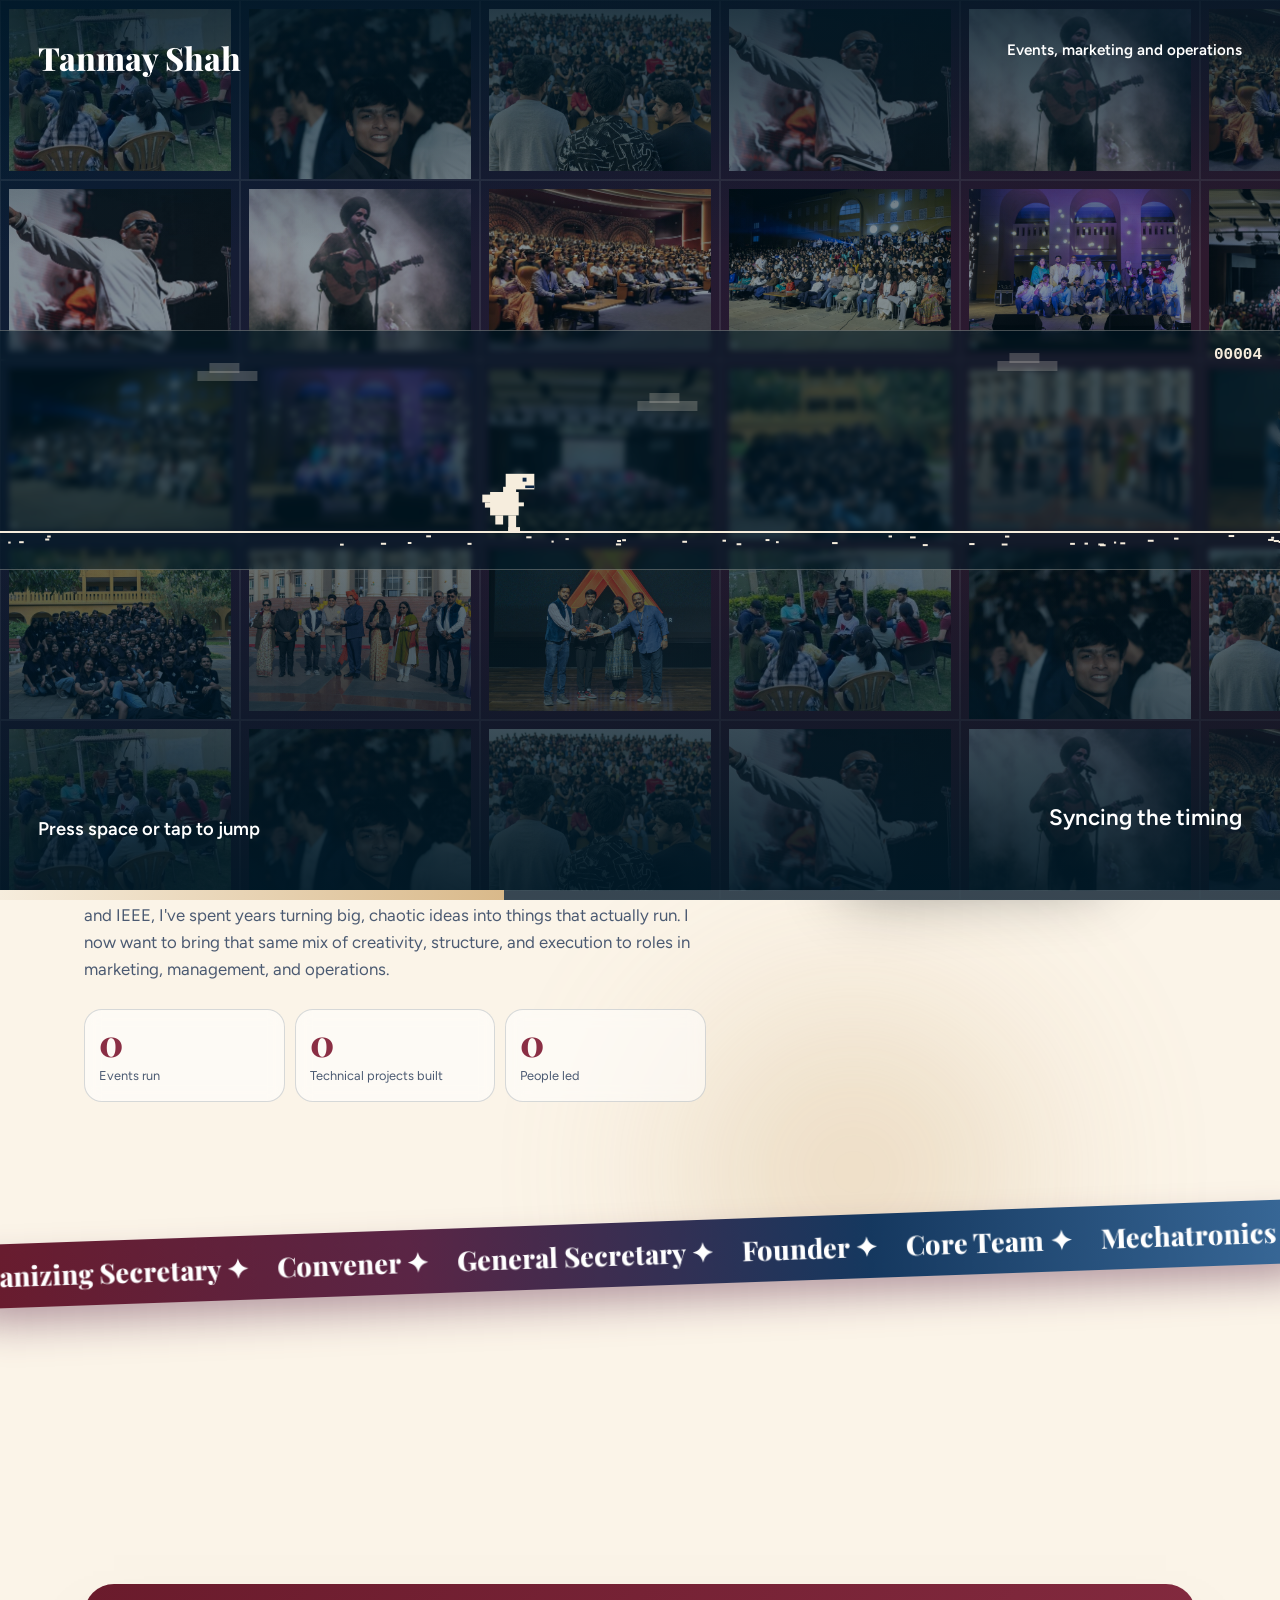
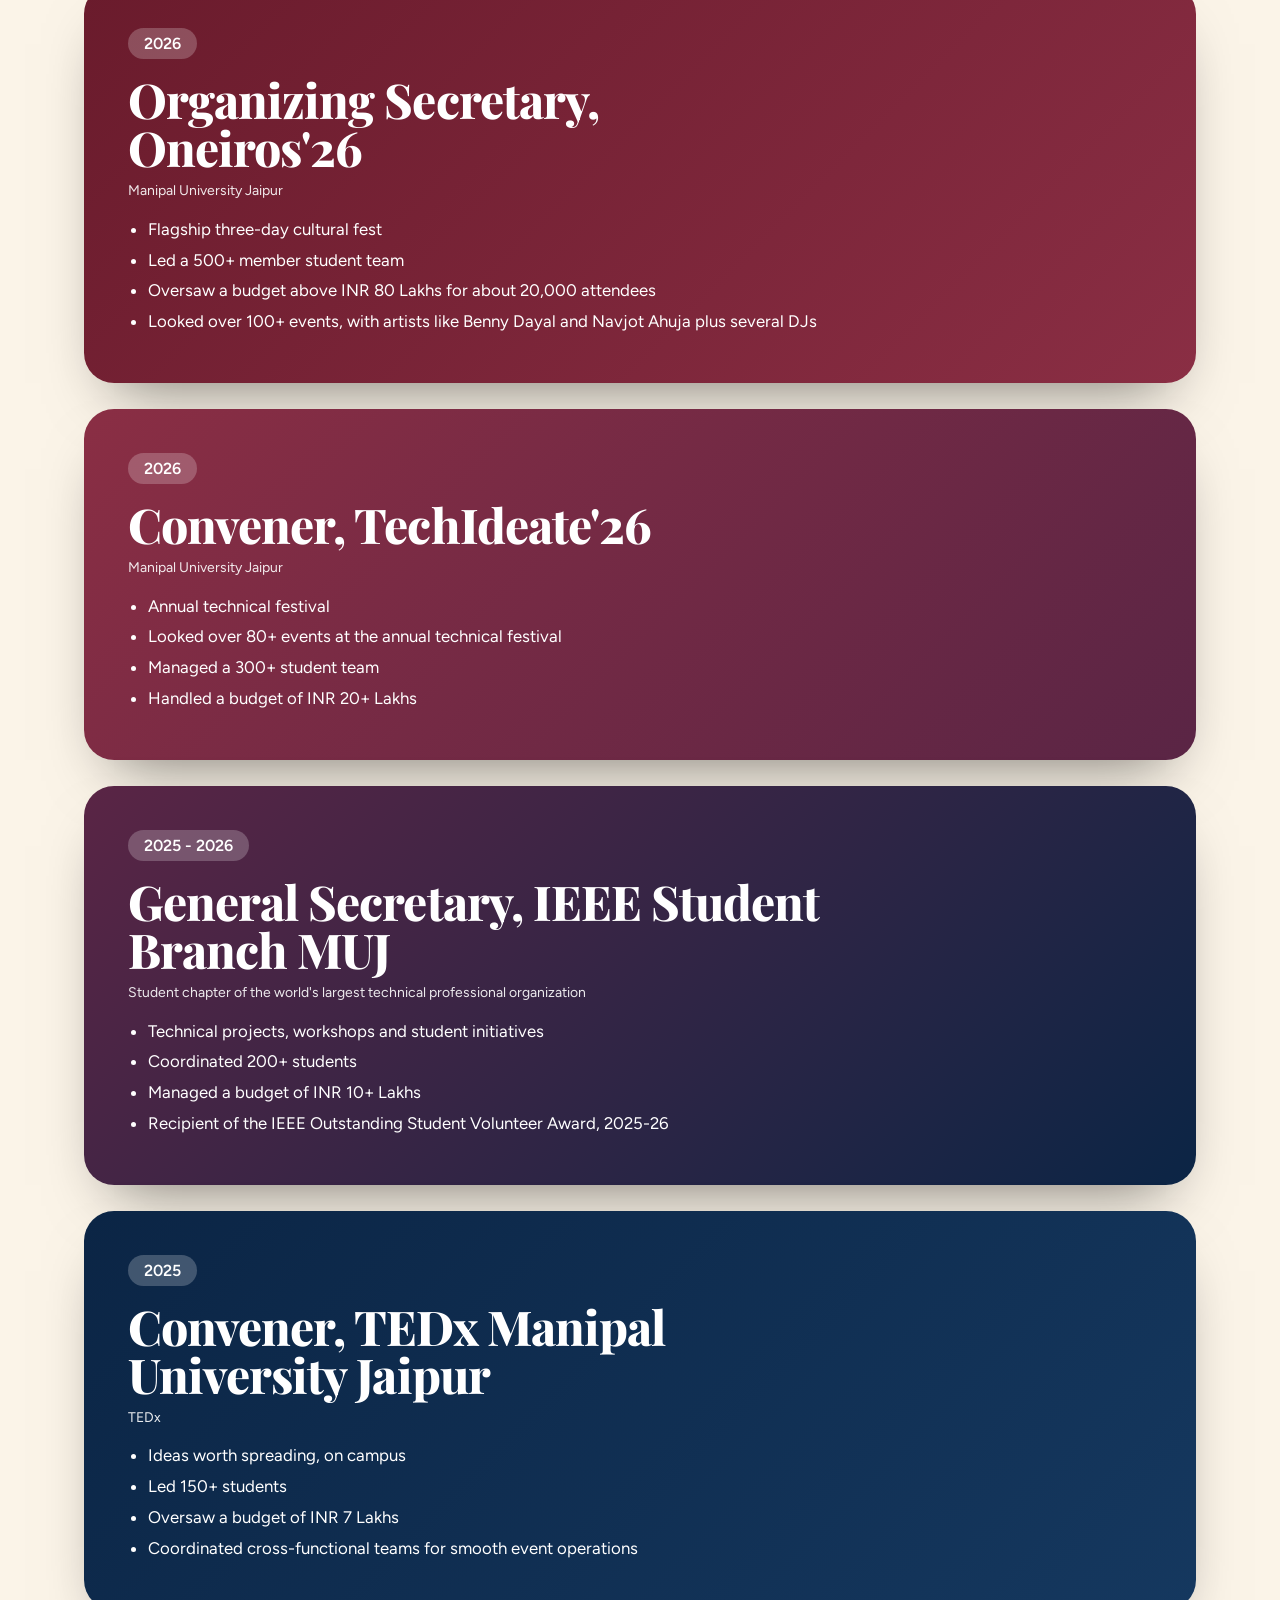
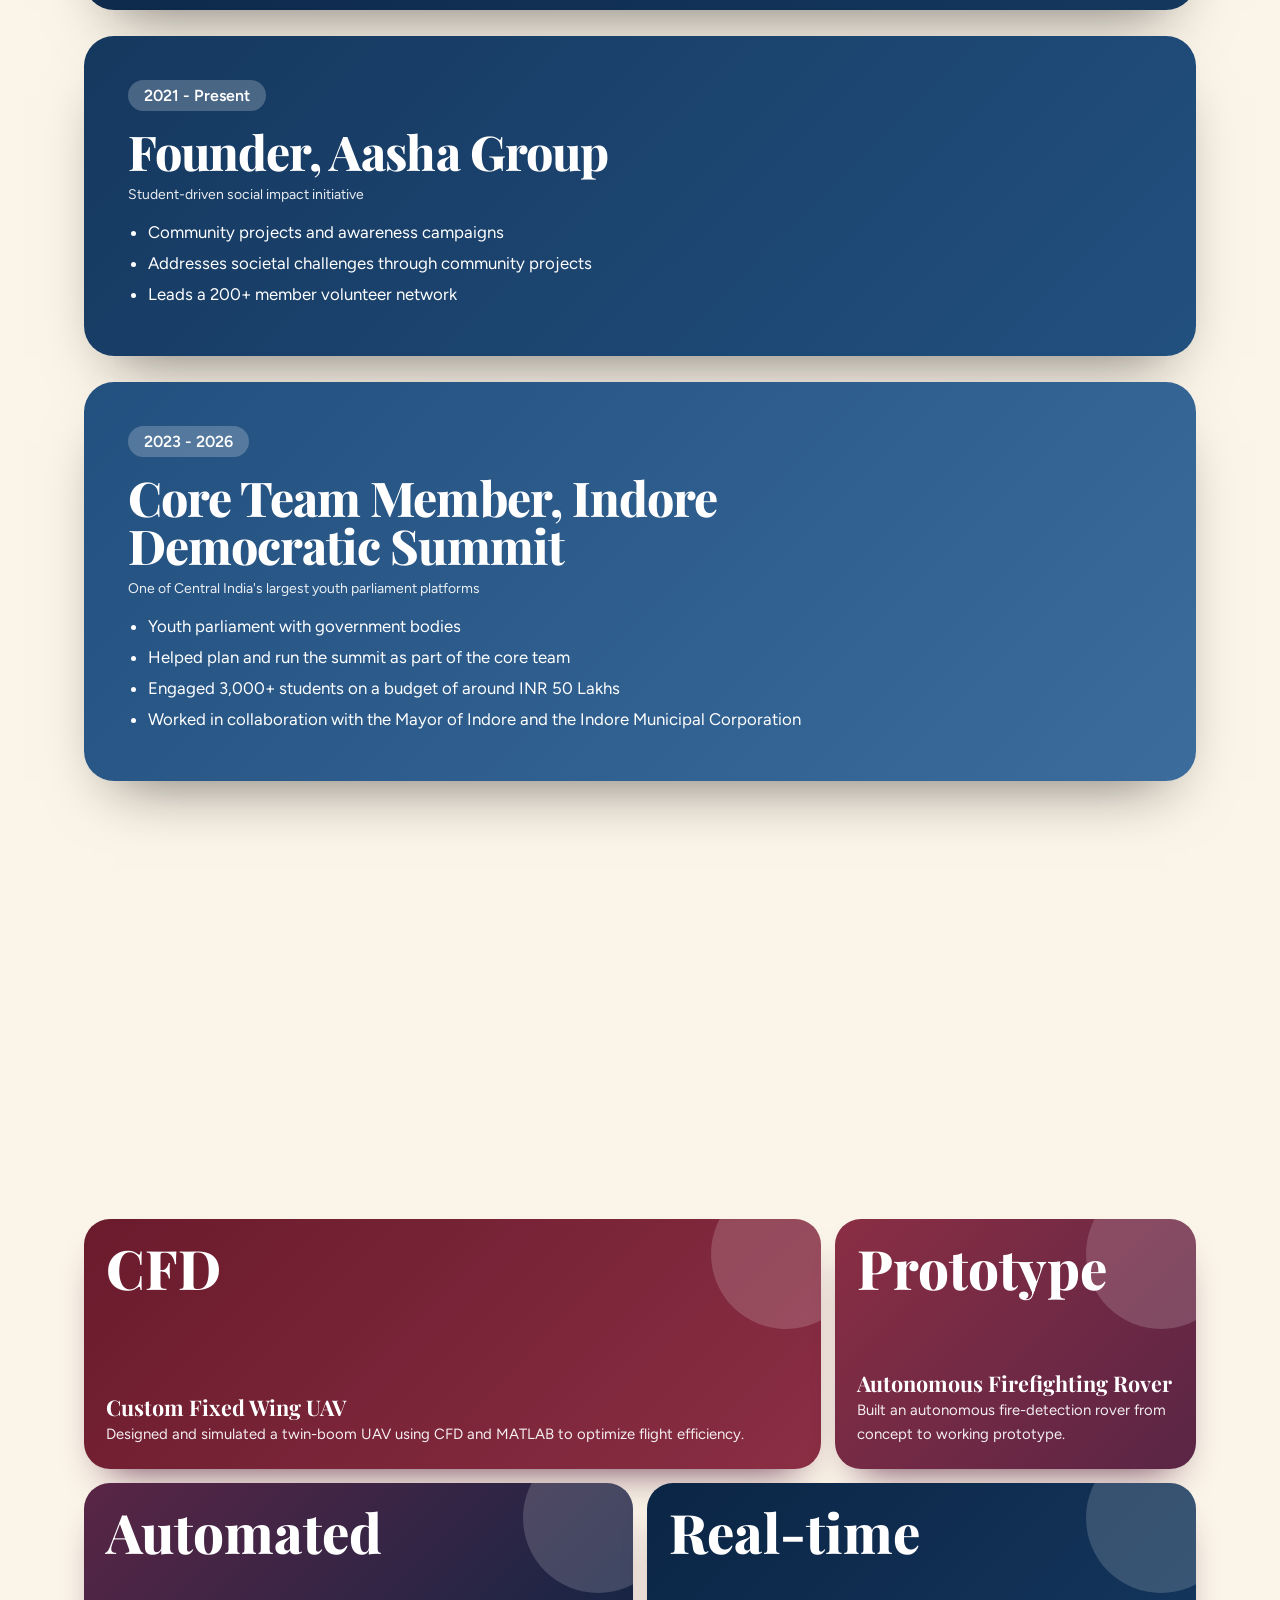
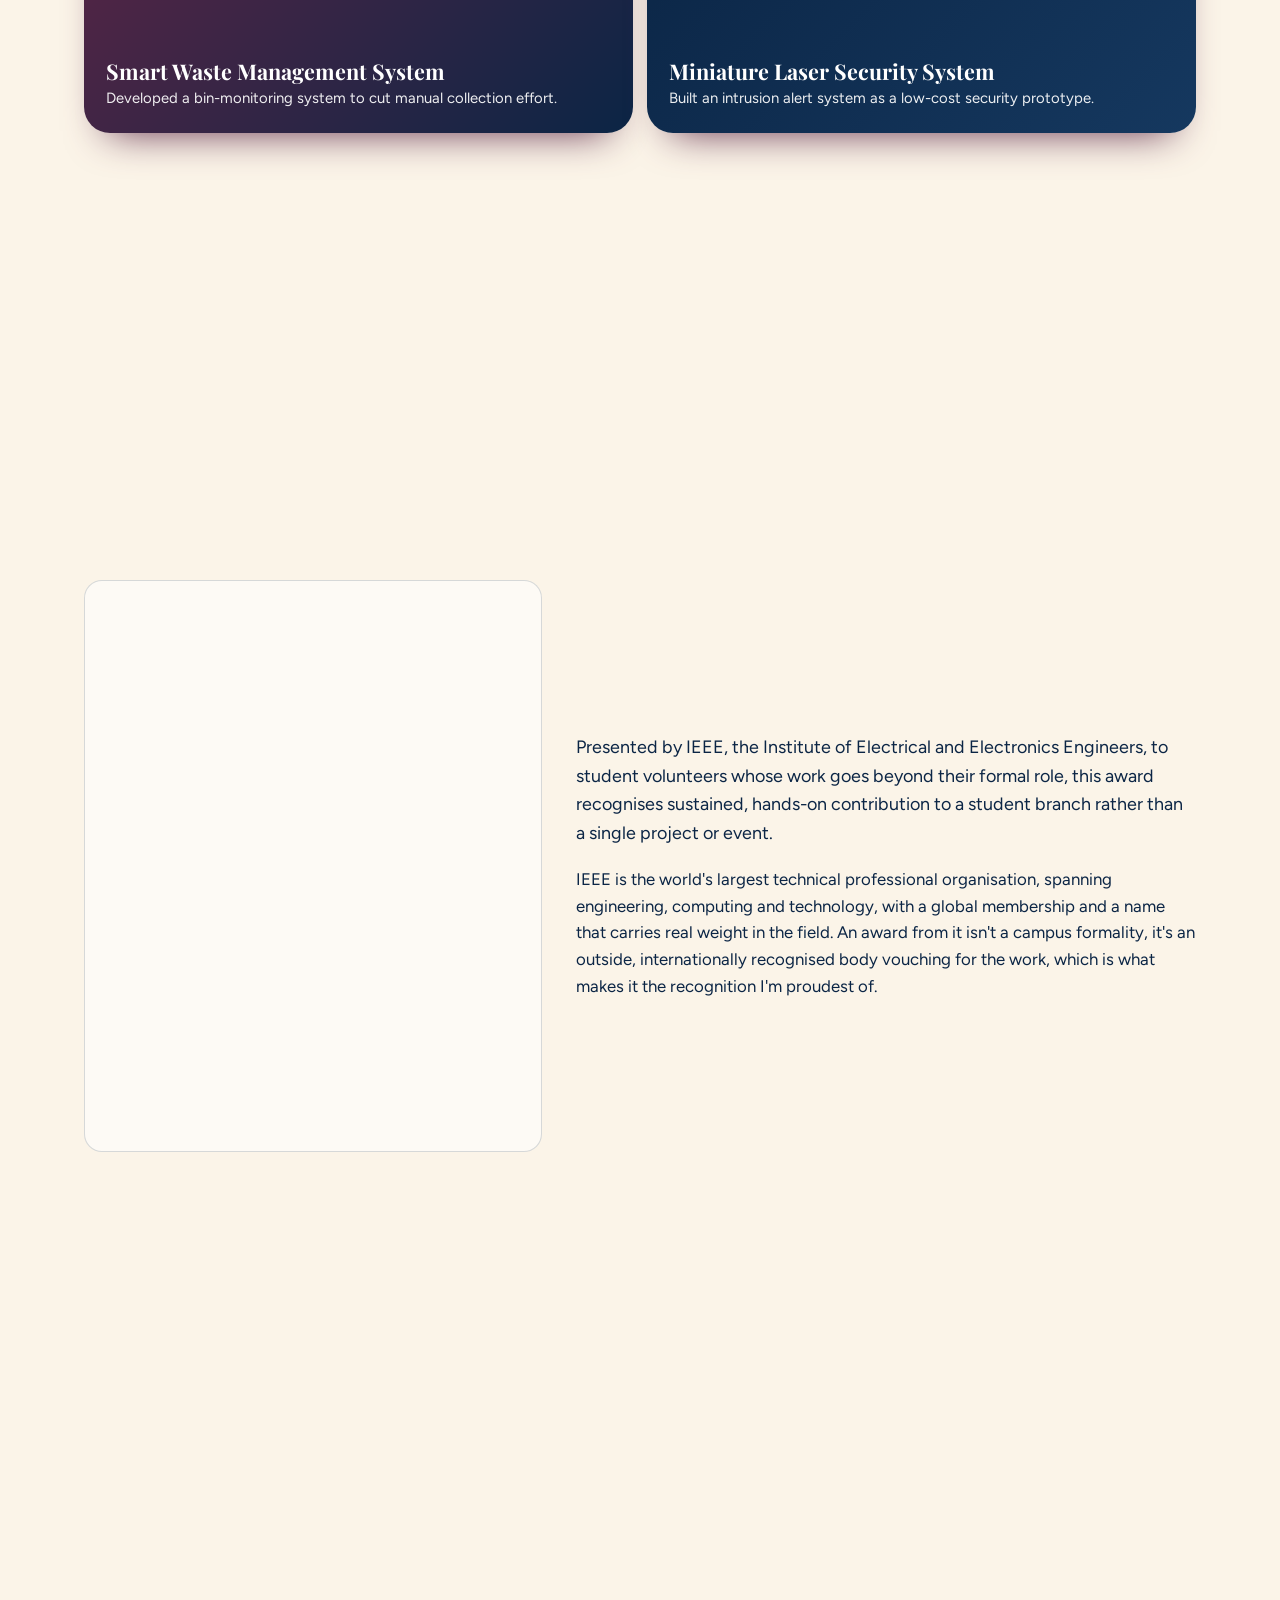
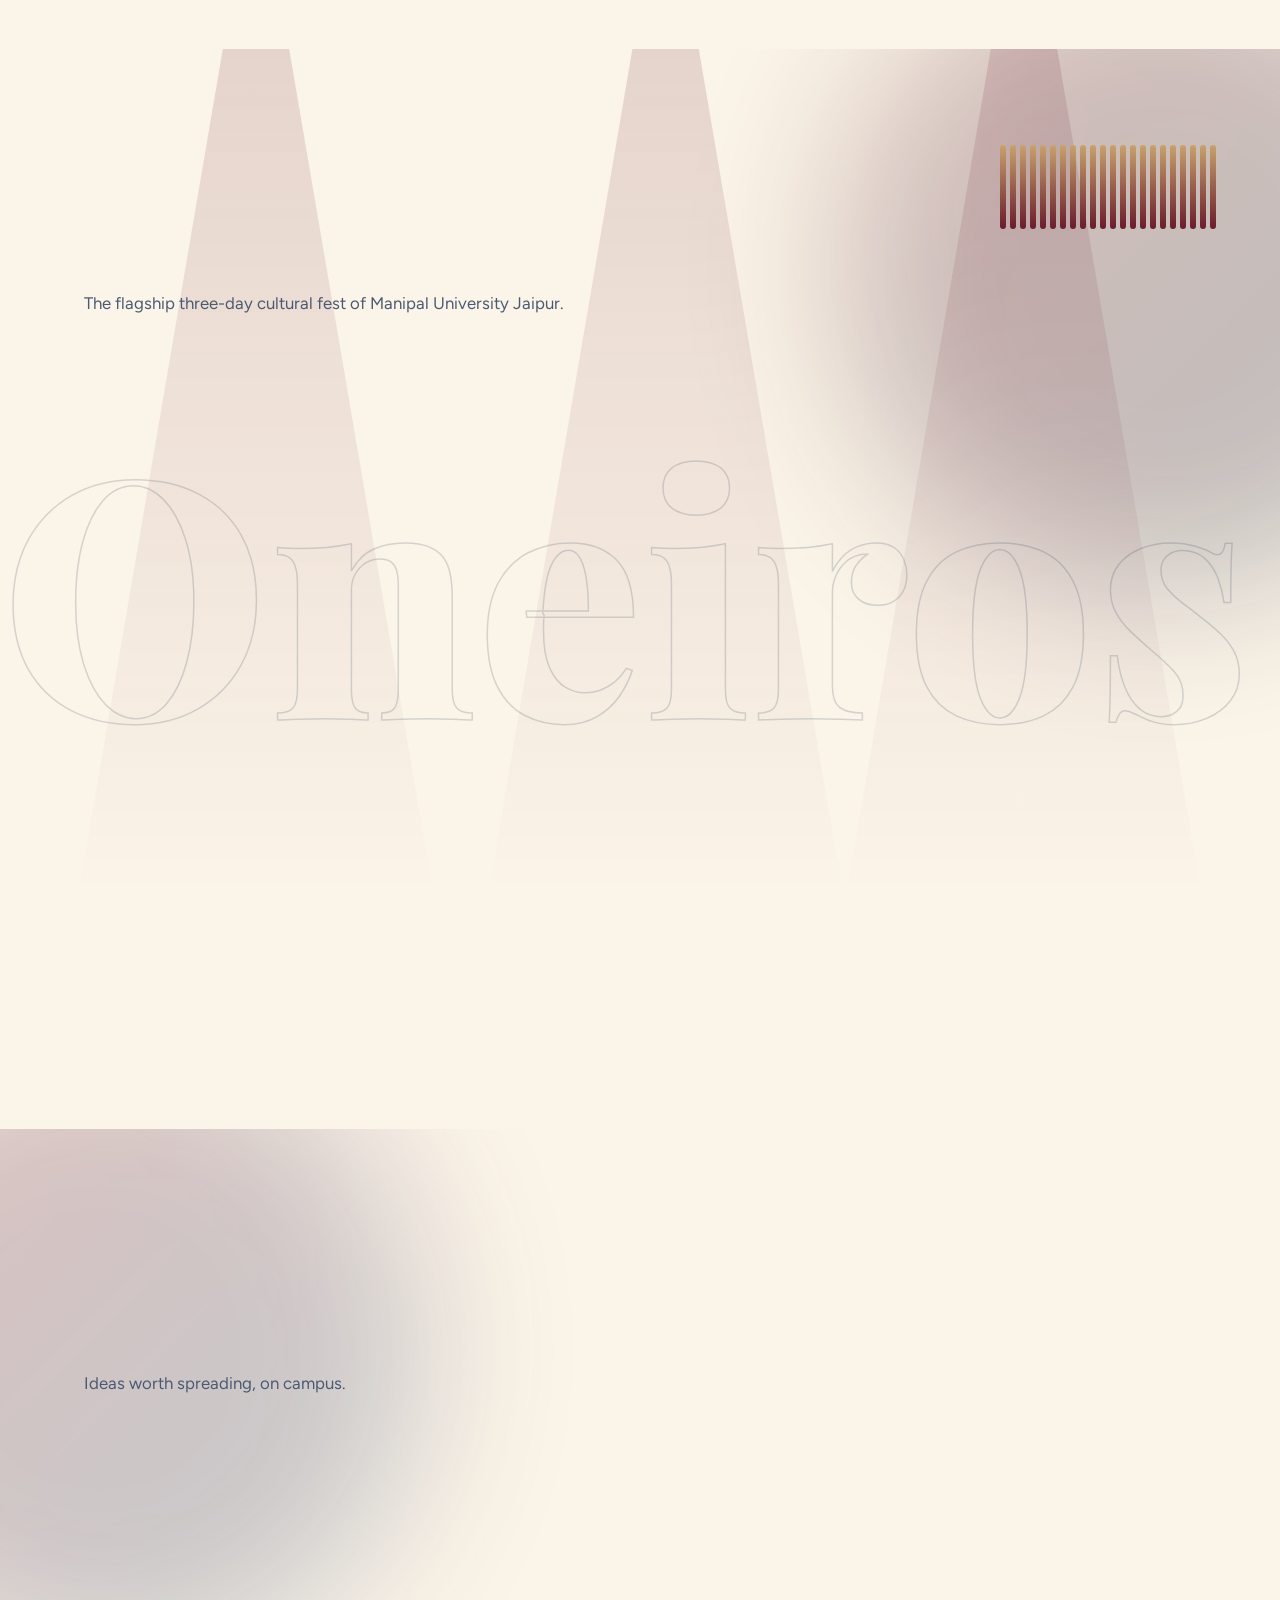
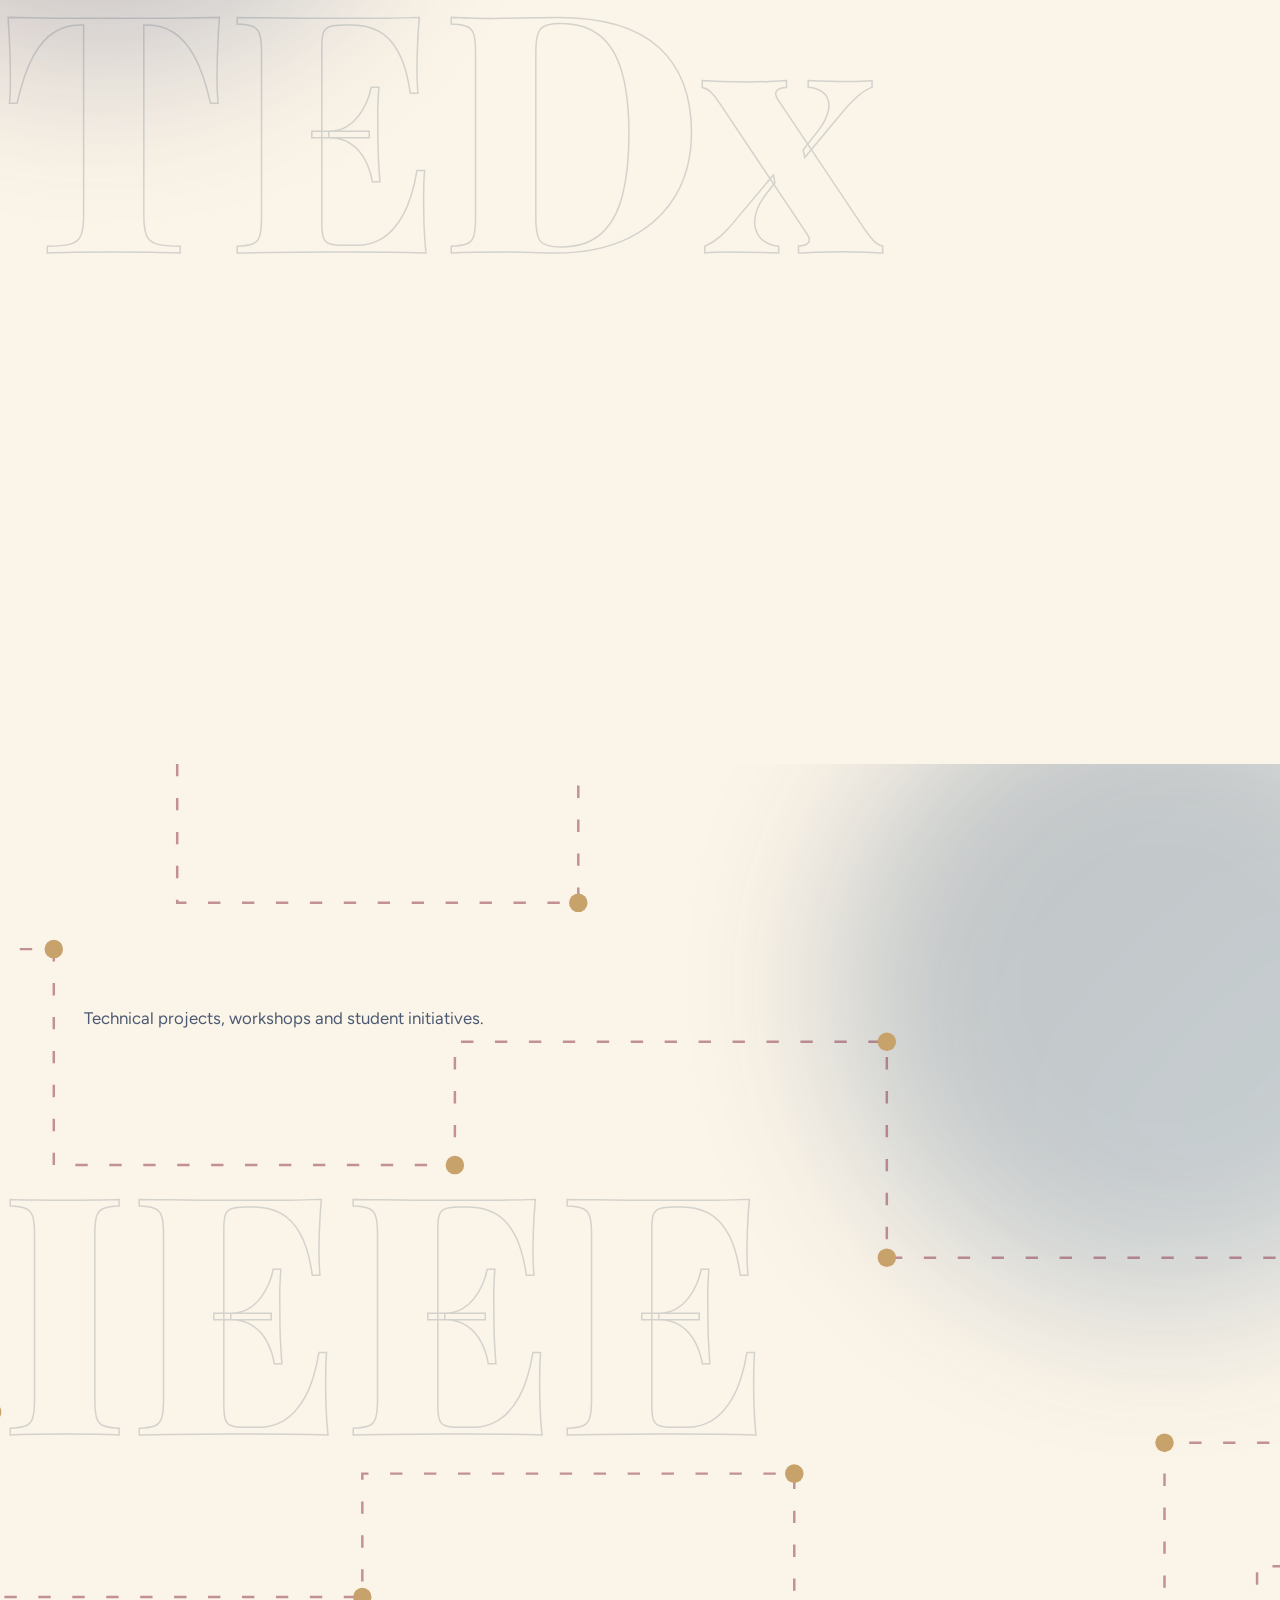
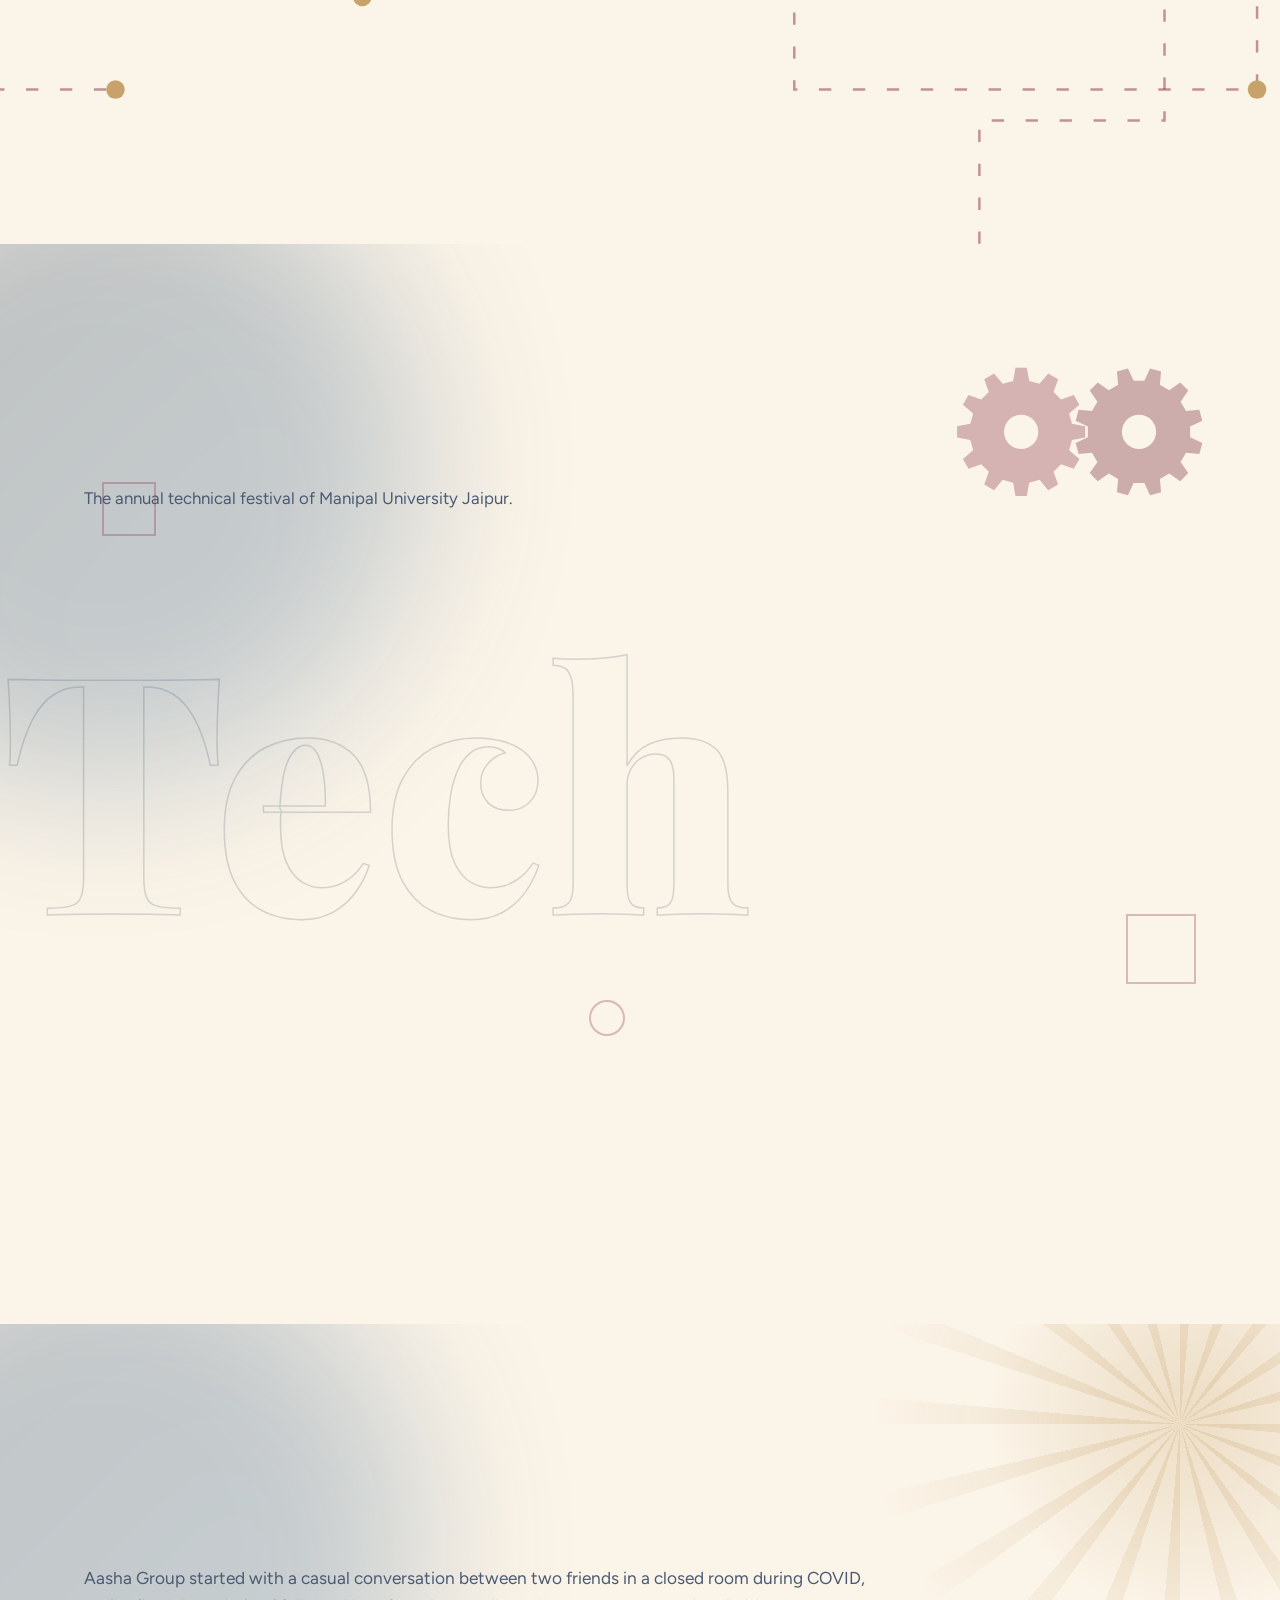
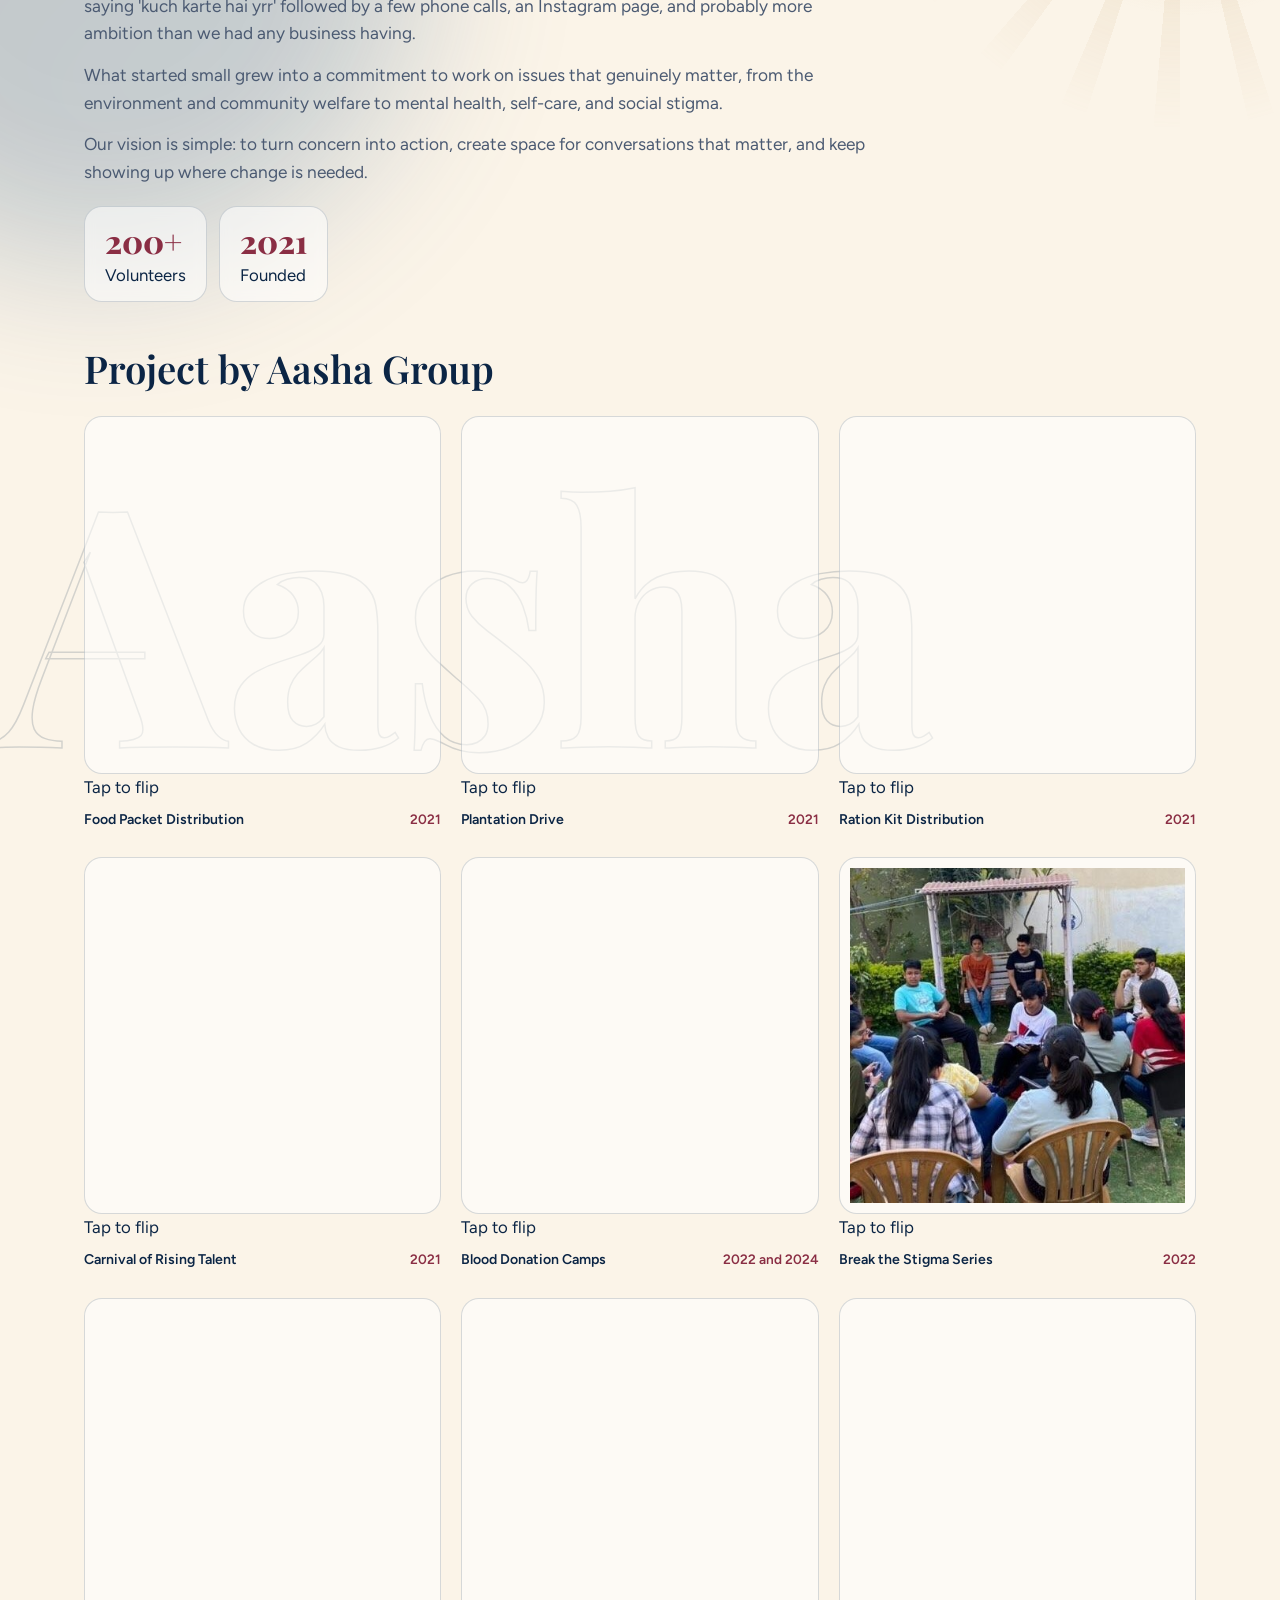
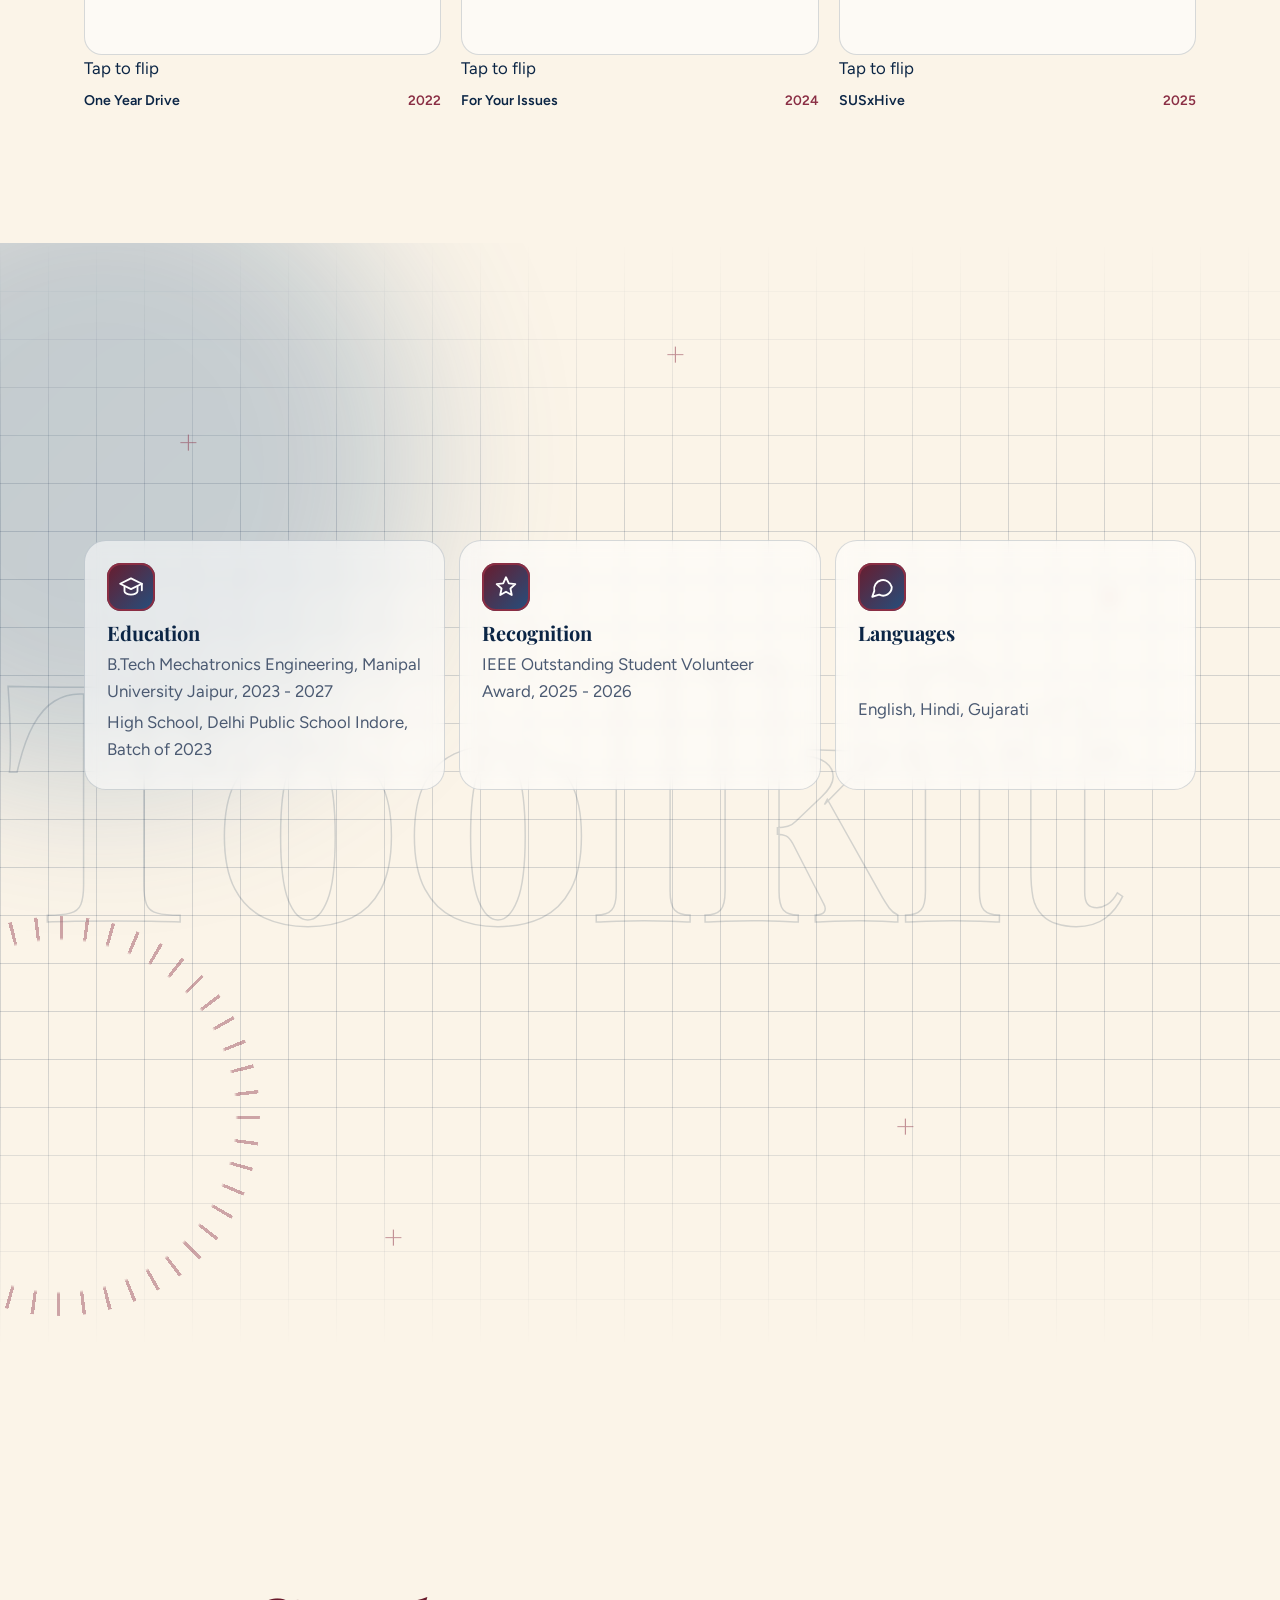
==== commit df924a5f: "Update page title from 'Events, Marketing & Operations' to 'Portfolio'" ====
--- a/index.html
+++ b/index.html
@@ -3,7 +3,7 @@
 <head>
 <meta charset="utf-8">
 <meta name="viewport" content="width=device-width, initial-scale=1, viewport-fit=cover">
-<title>Tanmay Shah | Events, Marketing & Operations</title>
+<title>Tanmay Shah | Portfolio</title>
 <link rel="preconnect" href="https://fonts.googleapis.com">
 <link href="https://fonts.googleapis.com/css2?family=Playfair+Display:ital,wght@0,600;0,800;1,600&family=Figtree:wght@400;600&display=swap" rel="stylesheet">
 <link rel="stylesheet" href="styles.css">
